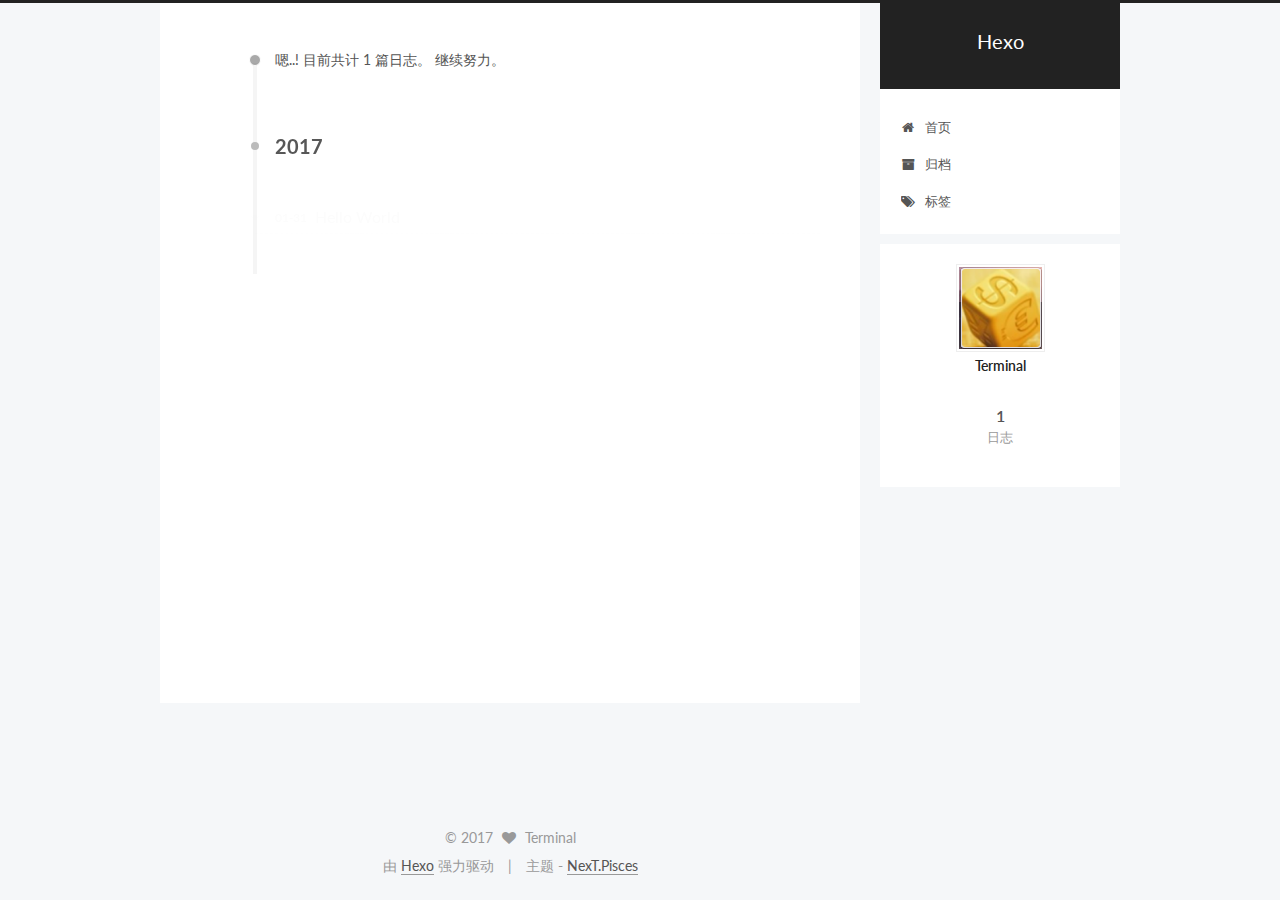
==== archives/index.html @ cfc7203c "Site updated: 2017-01-31 15:49:12" ====
<!doctype html>



  


<html class="theme-next pisces use-motion" lang="zh-Hans">
<head>
  <meta charset="UTF-8"/>
<meta http-equiv="X-UA-Compatible" content="IE=edge" />
<meta name="viewport" content="width=device-width, initial-scale=1, maximum-scale=1"/>



<meta http-equiv="Cache-Control" content="no-transform" />
<meta http-equiv="Cache-Control" content="no-siteapp" />












  
  
  <link href="/lib/fancybox/source/jquery.fancybox.css?v=2.1.5" rel="stylesheet" type="text/css" />




  
  
  
  

  
    
    
  

  

  

  

  

  
    
    
    <link href="//fonts.googleapis.com/css?family=Lato:300,300italic,400,400italic,700,700italic&subset=latin,latin-ext" rel="stylesheet" type="text/css">
  






<link href="/lib/font-awesome/css/font-awesome.min.css?v=4.6.2" rel="stylesheet" type="text/css" />

<link href="/css/main.css?v=5.1.0" rel="stylesheet" type="text/css" />


  <meta name="keywords" content="Hexo, NexT" />








  <link rel="shortcut icon" type="image/x-icon" href="/favicon.ico?v=5.1.0" />






<meta property="og:type" content="website">
<meta property="og:title" content="Hexo">
<meta property="og:url" content="http://jmagenif.github.io/archives/index.html">
<meta property="og:site_name" content="Hexo">
<meta name="twitter:card" content="summary">
<meta name="twitter:title" content="Hexo">



<script type="text/javascript" id="hexo.configurations">
  var NexT = window.NexT || {};
  var CONFIG = {
    root: '/',
    scheme: 'Pisces',
    sidebar: {"position":"right","display":"post"},
    fancybox: true,
    motion: true,
    duoshuo: {
      userId: '0',
      author: '博主'
    },
    algolia: {
      applicationID: '',
      apiKey: '',
      indexName: '',
      hits: {"per_page":10},
      labels: {"input_placeholder":"Search for Posts","hits_empty":"We didn't find any results for the search: ${query}","hits_stats":"${hits} results found in ${time} ms"}
    }
  };
</script>



  <link rel="canonical" href="http://jmagenif.github.io/archives/"/>





  <title> 归档 | Hexo </title>
</head>

<body itemscope itemtype="http://schema.org/WebPage" lang="zh-Hans">

  










  
  
    
  

  <div class="container one-collumn sidebar-position-right  page-archive  ">
    <div class="headband"></div>

    <header id="header" class="header" itemscope itemtype="http://schema.org/WPHeader">
      <div class="header-inner"><div class="site-meta ">
  

  <div class="custom-logo-site-title">
    <a href="/"  class="brand" rel="start">
      <span class="logo-line-before"><i></i></span>
      <span class="site-title">Hexo</span>
      <span class="logo-line-after"><i></i></span>
    </a>
  </div>
    
      <p class="site-subtitle"></p>
    
</div>

<div class="site-nav-toggle">
  <button>
    <span class="btn-bar"></span>
    <span class="btn-bar"></span>
    <span class="btn-bar"></span>
  </button>
</div>

<nav class="site-nav">
  

  
    <ul id="menu" class="menu">
      
        
        <li class="menu-item menu-item-home">
          <a href="/" rel="section">
            
              <i class="menu-item-icon fa fa-fw fa-home"></i> <br />
            
            首页
          </a>
        </li>
      
        
        <li class="menu-item menu-item-archives">
          <a href="/archives" rel="section">
            
              <i class="menu-item-icon fa fa-fw fa-archive"></i> <br />
            
            归档
          </a>
        </li>
      
        
        <li class="menu-item menu-item-tags">
          <a href="/tags" rel="section">
            
              <i class="menu-item-icon fa fa-fw fa-tags"></i> <br />
            
            标签
          </a>
        </li>
      

      
    </ul>
  

  
</nav>



 </div>
    </header>

    <main id="main" class="main">
      <div class="main-inner">
        <div class="content-wrap">
          <div id="content" class="content">
            

  <section id="posts" class="posts-collapse">
    <span class="archive-move-on"></span>

    <span class="archive-page-counter">
      
      
      
        
      
      嗯..! 目前共计 1 篇日志。 继续努力。
    </span>

    

      
      
      

      
        
        <div class="collection-title">
          <h2 class="archive-year motion-element" id="archive-year-2017">2017</h2>
        </div>
      
      

      

  <article class="post post-type-normal" itemscope itemtype="http://schema.org/Article">
    <header class="post-header">

      <h1 class="post-title">
        
            <a class="post-title-link" href="/2017/01/31/hello-world/" itemprop="url">
              
                <span itemprop="name">Hello World</span>
              
            </a>
        
      </h1>

      <div class="post-meta">
        <time class="post-time" itemprop="dateCreated"
              datetime="2017-01-31T11:30:12+08:00"
              content="2017-01-31" >
          01-31
        </time>
      </div>

    </header>
  </article>



    

  </section>

  


          
          </div>
          


          

        </div>
        
          
  
  <div class="sidebar-toggle">
    <div class="sidebar-toggle-line-wrap">
      <span class="sidebar-toggle-line sidebar-toggle-line-first"></span>
      <span class="sidebar-toggle-line sidebar-toggle-line-middle"></span>
      <span class="sidebar-toggle-line sidebar-toggle-line-last"></span>
    </div>
  </div>

  <aside id="sidebar" class="sidebar">
    <div class="sidebar-inner">

      

      

      <section class="site-overview sidebar-panel sidebar-panel-active">
        <div class="site-author motion-element" itemprop="author" itemscope itemtype="http://schema.org/Person">
          <img class="site-author-image" itemprop="image"
               src="/images/avatar.jpg"
               alt="Terminal" />
          <p class="site-author-name" itemprop="name">Terminal</p>
          <p class="site-description motion-element" itemprop="description"></p>
        </div>
        <nav class="site-state motion-element">
        
          
            <div class="site-state-item site-state-posts">
              <a href="/archives">
                <span class="site-state-item-count">1</span>
                <span class="site-state-item-name">日志</span>
              </a>
            </div>
          

          

          

        </nav>

        

        <div class="links-of-author motion-element">
          
        </div>

        
        

        
        

        


      </section>

      

    </div>
  </aside>


        
      </div>
    </main>

    <footer id="footer" class="footer">
      <div class="footer-inner">
        <div class="copyright" >
  
  &copy; 
  <span itemprop="copyrightYear">2017</span>
  <span class="with-love">
    <i class="fa fa-heart"></i>
  </span>
  <span class="author" itemprop="copyrightHolder">Terminal</span>
</div>


<div class="powered-by">
  由 <a class="theme-link" href="https://hexo.io">Hexo</a> 强力驱动
</div>

<div class="theme-info">
  主题 -
  <a class="theme-link" href="https://github.com/iissnan/hexo-theme-next">
    NexT.Pisces
  </a>
</div>


        

        
      </div>
    </footer>

    <div class="back-to-top">
      <i class="fa fa-arrow-up"></i>
    </div>
  </div>

  

<script type="text/javascript">
  if (Object.prototype.toString.call(window.Promise) !== '[object Function]') {
    window.Promise = null;
  }
</script>









  




  
  <script type="text/javascript" src="/lib/jquery/index.js?v=2.1.3"></script>

  
  <script type="text/javascript" src="/lib/fastclick/lib/fastclick.min.js?v=1.0.6"></script>

  
  <script type="text/javascript" src="/lib/jquery_lazyload/jquery.lazyload.js?v=1.9.7"></script>

  
  <script type="text/javascript" src="/lib/velocity/velocity.min.js?v=1.2.1"></script>

  
  <script type="text/javascript" src="/lib/velocity/velocity.ui.min.js?v=1.2.1"></script>

  
  <script type="text/javascript" src="/lib/fancybox/source/jquery.fancybox.pack.js?v=2.1.5"></script>


  


  <script type="text/javascript" src="/js/src/utils.js?v=5.1.0"></script>

  <script type="text/javascript" src="/js/src/motion.js?v=5.1.0"></script>



  
  


  <script type="text/javascript" src="/js/src/affix.js?v=5.1.0"></script>

  <script type="text/javascript" src="/js/src/schemes/pisces.js?v=5.1.0"></script>



  
  
    <script type="text/javascript" id="motion.page.archive">
      $('.archive-year').velocity('transition.slideLeftIn');
    </script>
  


  


  <script type="text/javascript" src="/js/src/bootstrap.js?v=5.1.0"></script>



  



  




	





  





  

  




  
  

  

  

  

  


</body>
</html>
---- css/main.css ----
/* normalize.css v3.0.2 | MIT License | git.io/normalize */
html {
  font-family: sans-serif; /* 1 */
  -ms-text-size-adjust: 100%; /* 2 */
  -webkit-text-size-adjust: 100%; /* 2 */
}
body {
  margin: 0;
}
article,
aside,
details,
figcaption,
figure,
footer,
header,
hgroup,
main,
menu,
nav,
section,
summary {
  display: block;
}
audio,
canvas,
progress,
video {
  display: inline-block; /* 1 */
  vertical-align: baseline; /* 2 */
}
audio:not([controls]) {
  display: none;
  height: 0;
}
[hidden],
template {
  display: none;
}
a {
  background-color: transparent;
}
a:active,
a:hover {
  outline: 0;
}
abbr[title] {
  border-bottom: 1px dotted;
}
b,
strong {
  font-weight: bold;
}
dfn {
  font-style: italic;
}
h1 {
  font-size: 2em;
  margin: 0.67em 0;
}
mark {
  background: #ff0;
  color: #000;
}
small {
  font-size: 80%;
}
sub,
sup {
  font-size: 75%;
  line-height: 0;
  position: relative;
  vertical-align: baseline;
}
sup {
  top: -0.5em;
}
sub {
  bottom: -0.25em;
}
img {
  border: 0;
}
svg:not(:root) {
  overflow: hidden;
}
figure {
  margin: 1em 40px;
}
hr {
  -moz-box-sizing: content-box;
  box-sizing: content-box;
  height: 0;
}
pre {
  overflow: auto;
}
code,
kbd,
pre,
samp {
  font-family: monospace, monospace;
  font-size: 1em;
}
button,
input,
optgroup,
select,
textarea {
  color: inherit; /* 1 */
  font: inherit; /* 2 */
  margin: 0; /* 3 */
}
button {
  overflow: visible;
}
button,
select {
  text-transform: none;
}
button,
html input[type="button"],
input[type="reset"],
input[type="submit"] {
  -webkit-appearance: button; /* 2 */
  cursor: pointer; /* 3 */
}
button[disabled],
html input[disabled] {
  cursor: default;
}
button::-moz-focus-inner,
input::-moz-focus-inner {
  border: 0;
  padding: 0;
}
input {
  line-height: normal;
}
input[type="checkbox"],
input[type="radio"] {
  box-sizing: border-box; /* 1 */
  padding: 0; /* 2 */
}
input[type="number"]::-webkit-inner-spin-button,
input[type="number"]::-webkit-outer-spin-button {
  height: auto;
}
input[type="search"] {
  -webkit-appearance: textfield; /* 1 */
  -moz-box-sizing: content-box;
  -webkit-box-sizing: content-box; /* 2 */
  box-sizing: content-box;
}
input[type="search"]::-webkit-search-cancel-button,
input[type="search"]::-webkit-search-decoration {
  -webkit-appearance: none;
}
fieldset {
  border: 1px solid #c0c0c0;
  margin: 0 2px;
  padding: 0.35em 0.625em 0.75em;
}
legend {
  border: 0; /* 1 */
  padding: 0; /* 2 */
}
textarea {
  overflow: auto;
}
optgroup {
  font-weight: bold;
}
table {
  border-collapse: collapse;
  border-spacing: 0;
}
td,
th {
  padding: 0;
}
::selection {
  background: #262a30;
  color: #fff;
}
body {
  position: relative;
  font-family: 'Lato', "PingFang SC", "Microsoft YaHei", sans-serif;
  font-size: 14px;
  line-height: 2;
  color: #555;
  background: #f5f7f9;
}
@media (max-width: 767px) {
  body {
    padding-right: 0 !important;
  }
}
@media (min-width: 768px) and (max-width: 991px) {
  body {
    padding-right: 0 !important;
  }
}
@media (min-width: 1600px) {
  body {
    font-size: 16px;
  }
}
h1,
h2,
h3,
h4,
h5,
h6 {
  margin: 0;
  padding: 0;
  font-weight: bold;
  line-height: 1.5;
  font-family: 'Lato', "PingFang SC", "Microsoft YaHei", sans-serif;
}
h2,
h3,
h4,
h5,
h6 {
  margin: 20px 0 15px;
}
h1 {
  font-size: 22px;
}
@media (max-width: 767px) {
  h1 {
    font-size: 18px;
  }
}
h2 {
  font-size: 20px;
}
@media (max-width: 767px) {
  h2 {
    font-size: 16px;
  }
}
h3 {
  font-size: 18px;
}
@media (max-width: 767px) {
  h3 {
    font-size: 14px;
  }
}
h4 {
  font-size: 16px;
}
@media (max-width: 767px) {
  h4 {
    font-size: 12px;
  }
}
h5 {
  font-size: 14px;
}
@media (max-width: 767px) {
  h5 {
    font-size: 10px;
  }
}
h6 {
  font-size: 12px;
}
@media (max-width: 767px) {
  h6 {
    font-size: 8px;
  }
}
p {
  margin: 0 0 25px 0;
}
a {
  color: #555;
  text-decoration: none;
  border-bottom: 1px solid #999;
  word-wrap: break-word;
}
a:hover {
  color: #222;
  border-bottom-color: #222;
}
ul {
  list-style: none;
}
blockquote {
  margin: 0;
  padding: 0;
}
img {
  display: block;
  margin: auto;
  max-width: 100%;
  height: auto;
}
hr {
  margin: 40px 0;
  height: 3px;
  border: none;
  background-color: #ddd;
  background-image: repeating-linear-gradient(-45deg, #fff, #fff 4px, transparent 4px, transparent 8px);
}
blockquote {
  padding: 0 15px;
  color: #666;
  border-left: 4px solid #ddd;
}
blockquote cite::before {
  content: "-";
  padding: 0 5px;
}
dt {
  font-weight: 700;
}
dd {
  margin: 0;
  padding: 0;
}
.text-left {
  text-align: left;
}
.text-center {
  text-align: center;
}
.text-right {
  text-align: right;
}
.text-justify {
  text-align: justify;
}
.text-nowrap {
  white-space: nowrap;
}
.text-lowercase {
  text-transform: lowercase;
}
.text-uppercase {
  text-transform: uppercase;
}
.text-capitalize {
  text-transform: capitalize;
}
.center-block {
  display: block;
  margin-left: auto;
  margin-right: auto;
}
.clearfix:before,
.clearfix:after {
  content: " ";
  display: table;
}
.clearfix:after {
  clear: both;
}
.pullquote {
  width: 45%;
}
.pullquote.left {
  float: left;
  margin-left: 5px;
  margin-right: 10px;
}
.pullquote.right {
  float: right;
  margin-left: 10px;
  margin-right: 5px;
}
.affix.affix.affix {
  position: fixed;
}
.translation {
  margin-top: -20px;
  font-size: 14px;
  color: #999;
}
.scrollbar-measure {
  width: 100px;
  height: 100px;
  overflow: scroll;
  position: absolute;
  top: -9999px;
}
.use-motion .motion-element {
  opacity: 0;
}
#local-search-input {
  padding: 3px;
  border: none;
  text-indent: 14px;
  border-radius: 0;
  width: 140px;
  outline: none;
  border-bottom: 1px solid #999;
  background: inherit;
  opacity: 0.5;
}
#local-search-input:focus {
  opacity: 1;
}
.search-icon {
  position: absolute;
  top: 9px;
}
table {
  margin: 20px 0;
  width: 100%;
  border-collapse: collapse;
  border-spacing: 0;
  border: 1px solid #ddd;
  font-size: 14px;
  table-layout: fixed;
  word-wrap: break-all;
}
table>tbody>tr:nth-of-type(odd) {
  background-color: #f9f9f9;
}
table>tbody>tr:hover {
  background-color: #f5f5f5;
}
caption,
th,
td {
  padding: 8px;
  text-align: left;
  vertical-align: middle;
  font-weight: normal;
}
th,
td {
  border-bottom: 3px solid #ddd;
  border-right: 1px solid #eee;
}
th {
  padding-bottom: 10px;
  font-weight: 700;
}
td {
  border-bottom-width: 1px;
}
html,
body {
  height: 100%;
}
.container {
  position: relative;
  min-height: 100%;
}
.header-inner {
  margin: 0 auto;
  padding: 100px 0 70px;
  width: 700px;
}
@media (min-width: 1600px) {
  .container .header-inner {
    width: 900px;
  }
}
.main {
  padding-bottom: 150px;
}
.main-inner {
  margin: 0 auto;
  width: 700px;
}
@media (min-width: 1600px) {
  .container .main-inner {
    width: 900px;
  }
}
.footer {
  position: absolute;
  left: 0;
  bottom: 0;
  width: 100%;
  min-height: 50px;
}
.footer-inner {
  box-sizing: border-box;
  margin: 20px auto;
  width: 700px;
}
@media (min-width: 1600px) {
  .container .footer-inner {
    width: 900px;
  }
}
pre,
.highlight {
  overflow: auto;
  margin: 20px 0;
  padding: 0;
  font-size: 13px;
  color: #4d4d4c;
  background: #f7f7f7;
  line-height: 1.6;
}
pre,
code {
  font-family: consolas, Menlo, "PingFang SC", "Microsoft YaHei", monospace;
}
code {
  padding: 2px 4px;
  word-wrap: break-word;
  color: #4d4d4c;
  background: #f7f7f7;
  border-radius: 3px;
  font-size: 13px;
}
pre code {
  padding: 0;
  color: #4d4d4c;
  background: none;
  text-shadow: none;
}
.highlight {
  border-radius: 1px;
}
.highlight pre {
  border: none;
  margin: 0;
  padding: 10px 0;
}
.highlight table {
  margin: 0;
  width: auto;
  border: none;
}
.highlight td {
  border: none;
  padding: 0;
}
.highlight figcaption {
  font-size: 1em;
  color: #4d4d4c;
  line-height: 1em;
  margin-bottom: 1em;
}
.highlight figcaption:before,
.highlight figcaption:after {
  content: " ";
  display: table;
}
.highlight figcaption:after {
  clear: both;
}
.highlight figcaption a {
  float: right;
  color: #4d4d4c;
}
.highlight figcaption a:hover {
  border-bottom-color: #4d4d4c;
}
.highlight .gutter pre {
  padding-left: 10px;
  padding-right: 10px;
  color: #869194;
  text-align: right;
  background-color: #eff2f3;
}
.highlight .code pre {
  padding-left: 10px;
  padding-right: 10px;
  background-color: #f7f7f7;
}
.highlight .line {
  height: 20px;
}
.gutter {
  -webkit-user-select: none;
  -moz-user-select: none;
  -ms-user-select: none;
  user-select: none;
}
.gist table {
  width: auto;
}
.gist table td {
  border: none;
}
pre .deletion {
  background: #fdd;
}
pre .addition {
  background: #dfd;
}
pre .meta {
  color: #8959a8;
}
pre .comment {
  color: #8e908c;
}
pre .variable,
pre .attribute,
pre .tag,
pre .regexp,
pre .ruby .constant,
pre .xml .tag .title,
pre .xml .pi,
pre .xml .doctype,
pre .html .doctype,
pre .css .id,
pre .css .class,
pre .css .pseudo {
  color: #c82829;
}
pre .number,
pre .preprocessor,
pre .built_in,
pre .literal,
pre .params,
pre .constant,
pre .command {
  color: #f5871f;
}
pre .ruby .class .title,
pre .css .rules .attribute,
pre .string,
pre .value,
pre .inheritance,
pre .header,
pre .ruby .symbol,
pre .xml .cdata,
pre .special,
pre .number,
pre .formula {
  color: #718c00;
}
pre .title,
pre .css .hexcolor {
  color: #3e999f;
}
pre .function,
pre .python .decorator,
pre .python .title,
pre .ruby .function .title,
pre .ruby .title .keyword,
pre .perl .sub,
pre .javascript .title,
pre .coffeescript .title {
  color: #4271ae;
}
pre .keyword,
pre .javascript .function {
  color: #8959a8;
}
.full-image.full-image.full-image {
  border: none;
  max-width: 100%;
  width: auto;
  margin: 20px auto;
}
@media (min-width: 992px) {
  .full-image.full-image.full-image {
    max-width: none;
    width: 118%;
    margin: 0 -9%;
  }
}
.blockquote-center,
.page-home .post-type-quote blockquote,
.page-post-detail .post-type-quote blockquote {
  position: relative;
  margin: 40px 0;
  padding: 0;
  border-left: none;
  text-align: center;
}
.blockquote-center::before,
.page-home .post-type-quote blockquote::before,
.page-post-detail .post-type-quote blockquote::before,
.blockquote-center::after,
.page-home .post-type-quote blockquote::after,
.page-post-detail .post-type-quote blockquote::after {
  position: absolute;
  content: ' ';
  display: block;
  width: 100%;
  height: 24px;
  opacity: 0.2;
  background-repeat: no-repeat;
  background-position: 0 -6px;
  background-size: 22px 22px;
}
.blockquote-center::before,
.page-home .post-type-quote blockquote::before,
.page-post-detail .post-type-quote blockquote::before {
  top: -20px;
  background-image: url("../images/quote-l.svg");
  border-top: 1px solid #ccc;
}
.blockquote-center::after,
.page-home .post-type-quote blockquote::after,
.page-post-detail .post-type-quote blockquote::after {
  bottom: -20px;
  background-image: url("../images/quote-r.svg");
  border-bottom: 1px solid #ccc;
  background-position: 100% 8px;
}
.blockquote-center p,
.page-home .post-type-quote blockquote p,
.page-post-detail .post-type-quote blockquote p,
.blockquote-center div,
.page-home .post-type-quote blockquote div,
.page-post-detail .post-type-quote blockquote div {
  text-align: center;
}
.post .post-body .group-picture img {
  box-sizing: border-box;
  padding: 0 3px;
  border: none;
}
.post .group-picture-row {
  overflow: hidden;
  margin-top: 6px;
}
.post .group-picture-row:first-child {
  margin-top: 0;
}
.post .group-picture-column {
  float: left;
}
.page-post-detail .post-body .group-picture-column {
  float: none;
  margin-top: 10px;
  width: auto !important;
}
.page-post-detail .post-body .group-picture-column img {
  margin: 0 auto;
}
.page-archive .group-picture-container {
  overflow: hidden;
}
.page-archive .group-picture-row {
  float: left;
}
.page-archive .group-picture-row:first-child {
  margin-top: 6px;
}
.page-archive .group-picture-column {
  max-width: 150px;
  max-height: 150px;
}
.note {
  padding: 20px;
  margin: 20px 0;
  border: 1px solid #eee;
  border-left-width: 5px;
  border-radius: 3px;
}
.note h2,
.note h3,
.note h4,
.note h5,
.note h6 {
  margin-top: 0;
  margin-bottom: 5px;
}
.note p:last-child {
  margin-bottom: 0;
}
.note code {
  border-radius: 3px;
}
.note+.note {
  margin-top: -5px;
}
.default {
  border-left-color: #777;
}
.default h2,
.default h3,
.default h4,
.default h5,
.default h6 {
  color: #777;
}
.primary {
  border-left-color: #428bca;
}
.primary h2,
.primary h3,
.primary h4,
.primary h5,
.primary h6 {
  color: #428bca;
}
.success {
  border-left-color: #5cb85c;
}
.success h2,
.success h3,
.success h4,
.success h5,
.success h6 {
  color: #5cb85c;
}
.danger {
  border-left-color: #d9534f;
}
.danger h2,
.danger h3,
.danger h4,
.danger h5,
.danger h6 {
  color: #d9534f;
}
.warning {
  border-left-color: #f0ad4e;
}
.warning h2,
.warning h3,
.warning h4,
.warning h5,
.warning h6 {
  color: #f0ad4e;
}
.info {
  border-left-color: #5bc0de;
}
.info h2,
.info h3,
.info h4,
.info h5,
.info h6 {
  color: #5bc0de;
}
.btn {
  display: inline-block;
  padding: 0 20px;
  font-size: 14px;
  color: #fff;
  background: #222;
  border: 2px solid #555;
  text-decoration: none;
  border-radius: 0;
  transition-property: background-color;
  transition-duration: 0.2s;
  transition-timing-function: ease-in-out;
  transition-delay: 0s;
}
.btn:hover,
.post-more-link .btn:hover {
  border-color: #222;
  color: #fff;
  background: #222;
}
.btn-bar {
  display: block;
  width: 22px;
  height: 2px;
  background: #555;
  border-radius: 1px;
}
.btn-bar+.btn-bar {
  margin-top: 4px;
}
.pagination {
  margin: 120px 0 40px;
  text-align: center;
  border-top: 1px solid #eee;
}
.page-number-basic,
.pagination .prev,
.pagination .next,
.pagination .page-number,
.pagination .space {
  display: inline-block;
  position: relative;
  top: -1px;
  margin: 0 10px;
  padding: 0 10px;
  line-height: 30px;
}
@media (max-width: 767px) {
  .page-number-basic,
  .pagination .prev,
  .pagination .next,
  .pagination .page-number,
  .pagination .space {
    margin: 0 5px;
  }
}
.pagination .prev,
.pagination .next,
.pagination .page-number {
  border-bottom: 0;
  border-top: 1px solid #eee;
  transition-property: border-color;
  transition-duration: 0.2s;
  transition-timing-function: ease-in-out;
  transition-delay: 0s;
}
.pagination .prev:hover,
.pagination .next:hover,
.pagination .page-number:hover {
  border-top-color: #222;
}
.pagination .space {
  padding: 0;
  margin: 0;
}
.pagination .prev {
  margin-left: 0;
}
.pagination .next {
  margin-right: 0;
}
.pagination .page-number.current {
  color: #fff;
  background: #ccc;
  border-top-color: #ccc;
}
@media (max-width: 767px) {
  .pagination {
    border-top: none;
  }
  .pagination .prev,
  .pagination .next,
  .pagination .page-number {
    margin-bottom: 10px;
    border-top: 0;
    border-bottom: 1px solid #eee;
  }
  .pagination .prev:hover,
  .pagination .next:hover,
  .pagination .page-number:hover {
    border-bottom-color: #222;
  }
}
.comments {
  margin: 60px 20px 0;
}
.tag-cloud {
  text-align: center;
}
.tag-cloud a {
  display: inline-block;
  margin: 10px;
}
.back-to-top {
  box-sizing: border-box;
  position: fixed;
  bottom: -100px;
  right: 50px;
  z-index: 1050;
  padding: 0 6px;
  width: 25px;
  background: #222;
  font-size: 12px;
  opacity: 0.6;
  color: #fff;
  cursor: pointer;
  text-align: center;
  -webkit-transform: translateZ(0);
  transition-property: bottom;
  transition-duration: 0.2s;
  transition-timing-function: ease-in-out;
  transition-delay: 0s;
}
@media (max-width: 767px) {
  .back-to-top {
    display: none;
  }
}
@media (min-width: 768px) and (max-width: 991px) {
  .back-to-top {
    display: none;
  }
}
.back-to-top.back-to-top-on {
  bottom: 40px;
}
.header {
  background: #fff;
}
.header-inner {
  position: relative;
}
.headband {
  height: 3px;
  background: #222;
}
.site-meta {
  margin: 0;
  text-align: center;
}
@media (max-width: 767px) {
  .site-meta {
    text-align: center;
  }
}
.brand {
  position: relative;
  display: inline-block;
  padding: 0 40px;
  color: #fff;
  background: #222;
  border-bottom: none;
}
.brand:hover {
  color: #fff;
}
.logo {
  display: inline-block;
  margin-right: 5px;
  line-height: 36px;
  vertical-align: top;
}
.site-title {
  display: inline-block;
  vertical-align: top;
  line-height: 36px;
  font-size: 20px;
  font-weight: normal;
  font-family: 'Lato', "PingFang SC", "Microsoft YaHei", sans-serif;
}
.site-subtitle {
  margin-top: 10px;
  font-size: 13px;
  color: #ddd;
}
.use-motion .brand {
  opacity: 0;
}
.use-motion .logo,
.use-motion .site-title,
.use-motion .site-subtitle {
  opacity: 0;
  position: relative;
  top: -10px;
}
.site-nav-toggle {
  display: none;
  position: absolute;
  top: 10px;
  left: 10px;
}
@media (max-width: 767px) {
  .site-nav-toggle {
    display: block;
  }
}
.site-nav-toggle button {
  margin-top: 2px;
  padding: 9px 10px;
  background: transparent;
  border: none;
}
@media (max-width: 767px) {
  .site-nav {
    display: none;
    margin: 0 -10px;
    padding: 0 10px;
    clear: both;
    border-top: 1px solid #ddd;
  }
}
@media (min-width: 768px) and (max-width: 991px) {
  .site-nav {
    display: block !important;
  }
}
@media (min-width: 992px) {
  .site-nav {
    display: block !important;
  }
}
.menu {
  margin-top: 20px;
  padding-left: 0;
  text-align: center;
}
.menu .menu-item {
  display: inline-block;
  margin: 0 10px;
}
@media screen and (max-width: 767px) {
  .menu .menu-item {
    margin-top: 10px;
  }
}
.menu .menu-item a {
  display: block;
  font-size: 13px;
  text-transform: capitalize;
  line-height: inherit;
  border-bottom: 1px solid transparent;
  transition-property: border-color;
  transition-duration: 0.2s;
  transition-timing-function: ease-in-out;
  transition-delay: 0s;
}
.menu .menu-item a:hover,
.menu-item-active a {
  border-bottom-color: #222;
}
.menu .menu-item .fa {
  margin-right: 5px;
}
.use-motion .menu-item {
  opacity: 0;
}
.post-body {
  font-family: 'Lato', "PingFang SC", "Microsoft YaHei", sans-serif;
}
@media (max-width: 767px) {
  .post-body {
    word-break: break-word;
  }
}
.post-body .fancybox img {
  display: block !important;
  margin: 0 auto;
  cursor: pointer;
  cursor: zoom-in;
  cursor: -webkit-zoom-in;
}
.post-body .image-caption,
.post-body .figure .caption {
  margin: 10px auto 15px;
  text-align: center;
  font-size: 14px;
  color: #999;
  font-weight: bold;
  line-height: 1;
}
.post-sticky-flag {
  display: inline-block;
  font-size: 16px;
  -ms-transform: rotate(30deg);
  -webkit-transform: rotate(30deg);
  -moz-transform: rotate(30deg);
  -ms-transform: rotate(30deg);
  -o-transform: rotate(30deg);
  transform: rotate(30deg);
}
.posts-expand {
  padding-top: 40px;
}
@media (max-width: 767px) {
  .posts-expand {
    margin: 0 20px;
  }
  .post-body pre,
  .post-body .highlight {
    padding: 10px;
  }
  .post-body pre .gutter pre,
  .post-body .highlight .gutter pre {
    padding-right: 10px;
  }
}
@media (min-width: 992px) {
  .posts-expand .post-body {
    text-align: justify;
  }
}
.posts-expand .post-body h2,
.posts-expand .post-body h3,
.posts-expand .post-body h4,
.posts-expand .post-body h5,
.posts-expand .post-body h6 {
  padding-top: 10px;
}
.posts-expand .post-body h2 .header-anchor,
.posts-expand .post-body h3 .header-anchor,
.posts-expand .post-body h4 .header-anchor,
.posts-expand .post-body h5 .header-anchor,
.posts-expand .post-body h6 .header-anchor {
  float: right;
  margin-left: 10px;
  color: #ccc;
  border-bottom-style: none;
  visibility: hidden;
}
.posts-expand .post-body h2 .header-anchor:hover,
.posts-expand .post-body h3 .header-anchor:hover,
.posts-expand .post-body h4 .header-anchor:hover,
.posts-expand .post-body h5 .header-anchor:hover,
.posts-expand .post-body h6 .header-anchor:hover {
  color: inherit;
}
.posts-expand .post-body h2:hover .header-anchor,
.posts-expand .post-body h3:hover .header-anchor,
.posts-expand .post-body h4:hover .header-anchor,
.posts-expand .post-body h5:hover .header-anchor,
.posts-expand .post-body h6:hover .header-anchor {
  visibility: visible;
}
.posts-expand .post-body ul li {
  list-style: circle;
}
.posts-expand .post-body img {
  box-sizing: border-box;
  margin: auto;
  padding: 3px;
  border: 1px solid #ddd;
}
.posts-expand .fancybox img {
  margin: 0 auto;
}
@media (max-width: 767px) {
  .posts-collapse {
    margin: 0 20px;
  }
  .posts-collapse .post-title,
  .posts-collapse .post-meta {
    display: block;
    width: auto;
    text-align: left;
  }
}
.posts-collapse {
  position: relative;
  z-index: 1010;
  margin-left: 55px;
}
.posts-collapse::after {
  content: " ";
  position: absolute;
  top: 20px;
  left: 0;
  margin-left: -2px;
  width: 4px;
  height: 100%;
  background: #f5f5f5;
  z-index: -1;
}
@media (max-width: 767px) {
  .posts-collapse {
    margin: 0 20px;
  }
}
.posts-collapse .collection-title {
  position: relative;
  margin: 60px 0;
}
.posts-collapse .collection-title h2 {
  margin-left: 20px;
}
.posts-collapse .collection-title small {
  color: #bbb;
}
.posts-collapse .collection-title::before {
  content: " ";
  position: absolute;
  left: 0;
  top: 50%;
  margin-left: -4px;
  margin-top: -4px;
  width: 8px;
  height: 8px;
  background: #bbb;
  border-radius: 50%;
}
.posts-collapse .post {
  margin: 30px 0;
}
.posts-collapse .post-header {
  position: relative;
  transition-duration: 0.2s;
  transition-timing-function: ease-in-out;
  transition-delay: 0s;
  transition-property: border;
  border-bottom: 1px dashed #ccc;
}
.posts-collapse .post-header::before {
  content: " ";
  position: absolute;
  left: 0;
  top: 12px;
  width: 6px;
  height: 6px;
  margin-left: -4px;
  background: #bbb;
  border-radius: 50%;
  border: 1px solid #fff;
  transition-duration: 0.2s;
  transition-timing-function: ease-in-out;
  transition-delay: 0s;
  transition-property: background;
}
.posts-collapse .post-header:hover {
  border-bottom-color: #666;
}
.posts-collapse .post-header:hover::before {
  background: #222;
}
.posts-collapse .post-meta {
  position: absolute;
  font-size: 12px;
  left: 20px;
  top: 5px;
}
.posts-collapse .post-comments-count {
  display: none;
}
.posts-collapse .post-title {
  margin-left: 60px;
  font-size: 16px;
  font-weight: normal;
  line-height: inherit;
}
.posts-collapse .post-title::after {
  margin-left: 3px;
  opacity: 0.6;
}
.posts-collapse .post-title a {
  color: #666;
  border-bottom: none;
}
.page-home .post-type-quote .post-header,
.page-post-detail .post-type-quote .post-header,
.page-home .post-type-quote .post-tags,
.page-post-detail .post-type-quote .post-tags {
  display: none;
}
.posts-expand .post-title {
  font-size: 26px;
  text-align: center;
  word-break: break-word;
  font-weight: 400;
}
@media (max-width: 767px) {
  .posts-expand .post-title {
    font-size: 22px;
  }
}
.posts-expand .post-title-link {
  display: inline-block;
  position: relative;
  color: #555;
  border-bottom: none;
  line-height: 1.2;
  vertical-align: top;
}
.posts-expand .post-title-link::before {
  content: "";
  position: absolute;
  width: 100%;
  height: 2px;
  bottom: 0;
  left: 0;
  background-color: #000;
  visibility: hidden;
  -webkit-transform: scaleX(0);
  -moz-transform: scaleX(0);
  -ms-transform: scaleX(0);
  -o-transform: scaleX(0);
  transform: scaleX(0);
  transition-duration: 0.2s;
  transition-timing-function: ease-in-out;
  transition-delay: 0s;
}
.posts-expand .post-title-link:hover::before {
  visibility: visible;
  -webkit-transform: scaleX(1);
  -moz-transform: scaleX(1);
  -ms-transform: scaleX(1);
  -o-transform: scaleX(1);
  transform: scaleX(1);
}
.posts-expand .post-title-link .fa {
  font-size: 16px;
}
.posts-expand .post-meta {
  margin: 3px 0 60px 0;
  color: #999;
  font-family: 'Lato', "PingFang SC", "Microsoft YaHei", sans-serif;
  font-size: 12px;
  text-align: center;
}
.posts-expand .post-meta .post-category-list {
  display: inline-block;
  margin: 0;
  padding: 3px;
}
.posts-expand .post-meta .post-category-list-link {
  color: #999;
}
.posts-expand .post-meta .post-description {
  font-size: 14px;
  margin-top: 2px;
}
.post-meta-divider {
  margin: 0 0.5em;
}
.post-meta-item-icon {
  margin-right: 3px;
}
@media (min-width: 768px) and (max-width: 991px) {
  .post-meta-item-icon {
    display: inline-block;
  }
}
@media (max-width: 767px) {
  .post-meta-item-icon {
    display: inline-block;
  }
}
@media (min-width: 768px) and (max-width: 991px) {
  .post-meta-item-text {
    display: none;
  }
}
@media (max-width: 767px) {
  .post-meta-item-text {
    display: none;
  }
}
@media (max-width: 767px) {
  .posts-expand .post-comments-count {
    display: none;
  }
}
.post-more-link {
  margin-top: 50px;
}
.post-more-link .btn {
  color: #555;
  font-size: 14px;
  background: #fff;
  border-radius: 2px;
  line-height: 2;
  margin: 0 4px 8px 4px;
}
.post-more-link .fa-fw {
  width: 1.285714285714286em;
  text-align: left;
}
.posts-expand .post-tags {
  margin-top: 40px;
  text-align: center;
}
.posts-expand .post-tags a {
  display: inline-block;
  margin-right: 10px;
  font-size: 13px;
}
.post-nav {
  display: table;
  margin-top: 60px;
  width: 100%;
  border-top: 1px solid #eee;
}
.post-nav-divider {
  display: table-cell;
  width: 10%;
}
.post-nav-item {
  display: table-cell;
  padding: 10px 0 0 0;
  width: 45%;
  vertical-align: top;
}
.post-nav-item a {
  position: relative;
  display: block;
  line-height: 25px;
  font-size: 14px;
  color: #555;
  border-bottom: none;
}
.post-nav-item a:hover {
  color: #222;
  border-bottom: none;
}
.post-nav-item a:active {
  top: 2px;
}
.post-nav-item .fa {
  position: absolute;
  top: 8px;
  left: 0;
  font-size: 12px;
}
.post-nav-next a {
  padding-left: 15px;
}
.post-nav-prev {
  text-align: right;
}
.post-nav-prev a {
  padding-right: 15px;
}
.post-nav-prev .fa {
  right: 0;
  left: auto;
}
.posts-expand .post-eof {
  display: block;
  margin: 80px auto 60px;
  width: 8%;
  height: 1px;
  background: #ccc;
  text-align: center;
}
.post:last-child .post-eof.post-eof.post-eof {
  display: none;
}
.post-gallery {
  display: table;
  table-layout: fixed;
  width: 100%;
  border-collapse: separate;
}
.post-gallery-row {
  display: table-row;
}
.post-gallery .post-gallery-img {
  display: table-cell;
  text-align: center;
  vertical-align: middle;
  border: none;
}
.post-gallery .post-gallery-img img {
  max-width: 100%;
  max-height: 100%;
  border: none;
}
.fancybox-close,
.fancybox-close:hover {
  border: none;
}
.sidebar {
  position: fixed;
  right: 0;
  top: 0;
  bottom: 0;
  width: 0;
  z-index: 1040;
  box-shadow: inset 0 2px 6px #000;
  background: #222;
  -webkit-transform: translateZ(0);
}
.sidebar a {
  color: #999;
  border-bottom-color: #555;
}
.sidebar a:hover {
  color: #eee;
}
@media (min-width: 768px) and (max-width: 991px) {
  .sidebar {
    display: none !important;
  }
}
@media (max-width: 767px) {
  .sidebar {
    display: none !important;
  }
}
.sidebar-inner {
  position: relative;
  padding: 20px 10px;
  color: #999;
  text-align: center;
}
.sidebar-toggle {
  position: fixed;
  right: 50px;
  bottom: 45px;
  width: 15px;
  height: 15px;
  padding: 5px;
  background: #222;
  line-height: 0;
  z-index: 1050;
  cursor: pointer;
  -webkit-transform: translateZ(0);
}
@media (min-width: 768px) and (max-width: 991px) {
  .sidebar-toggle {
    display: none;
  }
}
@media (max-width: 767px) {
  .sidebar-toggle {
    display: none;
  }
}
.sidebar-toggle-line {
  position: relative;
  display: inline-block;
  vertical-align: top;
  height: 2px;
  width: 100%;
  background: #fff;
  margin-top: 3px;
}
.sidebar-toggle-line:first-child {
  margin-top: 0;
}
.site-author-image {
  display: block;
  margin: 0 auto;
  padding: 2px;
  max-width: 120px;
  height: auto;
  border: 1px solid #eee;
}
.site-author-name {
  margin: 0;
  text-align: center;
  color: #222;
  font-weight: 600;
}
.site-description {
  margin-top: 0;
  text-align: center;
  font-size: 13px;
  color: #999;
}
.site-state {
  overflow: hidden;
  line-height: 1.4;
  white-space: nowrap;
  text-align: center;
}
.site-state-item {
  display: inline-block;
  padding: 0 15px;
  border-left: 1px solid #eee;
}
.site-state-item:first-child {
  border-left: none;
}
.site-state-item a {
  border-bottom: none;
}
.site-state-item-count {
  display: block;
  text-align: center;
  color: inherit;
  font-weight: 600;
  font-size: 16px;
}
.site-state-item-name {
  font-size: 13px;
  color: #999;
}
.feed-link {
  margin-top: 20px;
}
.feed-link a {
  display: inline-block;
  padding: 0 15px;
  color: #fc6423;
  border: 1px solid #fc6423;
  border-radius: 4px;
}
.feed-link a i {
  color: #fc6423;
  font-size: 14px;
}
.feed-link a:hover {
  color: #fff;
  background: #fc6423;
}
.feed-link a:hover i {
  color: #fff;
}
.links-of-author {
  margin-top: 20px;
}
.links-of-author a {
  display: inline-block;
  vertical-align: middle;
  margin-right: 10px;
  margin-bottom: 10px;
  border-bottom-color: #555;
  font-size: 13px;
}
.links-of-author a:before {
  display: inline-block;
  vertical-align: middle;
  margin-right: 3px;
  content: " ";
  width: 4px;
  height: 4px;
  border-radius: 50%;
  background: #d273ff;
}
.links-of-blogroll {
  font-size: 13px;
}
.links-of-blogroll-title {
  margin-top: 20px;
  font-size: 14px;
  font-weight: 600;
}
.links-of-blogroll-list {
  margin: 0;
  padding: 0;
}
.links-of-blogroll-item {
  padding: 2px 10px;
}
.sidebar-nav {
  margin: 0 0 20px;
  padding-left: 0;
}
.sidebar-nav li {
  display: inline-block;
  cursor: pointer;
  border-bottom: 1px solid transparent;
  font-size: 14px;
  color: #555;
}
.sidebar-nav li:hover {
  color: #fc6423;
}
.page-post-detail .sidebar-nav-toc {
  padding: 0 5px;
}
.page-post-detail .sidebar-nav-overview {
  margin-left: 10px;
}
.sidebar-nav .sidebar-nav-active {
  color: #fc6423;
  border-bottom-color: #fc6423;
}
.sidebar-nav .sidebar-nav-active:hover {
  color: #fc6423;
}
.sidebar-panel {
  display: none;
}
.sidebar-panel-active {
  display: block;
}
.post-toc-empty {
  font-size: 14px;
  color: #666;
}
.post-toc-wrap {
  overflow: hidden;
}
.post-toc {
  overflow: auto;
}
.post-toc ol {
  margin: 0;
  padding: 0 2px 5px 10px;
  text-align: left;
  list-style: none;
  font-size: 14px;
}
.post-toc ol > ol {
  padding-left: 0;
}
.post-toc ol a {
  transition-duration: 0.2s;
  transition-timing-function: ease-in-out;
  transition-delay: 0s;
  transition-property: all;
  color: #666;
  border-bottom-color: #ccc;
}
.post-toc ol a:hover {
  color: #000;
  border-bottom-color: #000;
}
.post-toc .nav-item {
  overflow: hidden;
  text-overflow: ellipsis;
  white-space: nowrap;
  line-height: 1.8;
}
.post-toc .nav .nav-child {
  display: none;
}
.post-toc .nav .active > .nav-child {
  display: block;
}
.post-toc .nav .active-current > .nav-child {
  display: block;
}
.post-toc .nav .active-current > .nav-child > .nav-item {
  display: block;
}
.post-toc .nav .active > a {
  color: #fc6423;
  border-bottom-color: #fc6423;
}
.post-toc .nav .active-current > a {
  color: #fc6423;
}
.post-toc .nav .active-current > a:hover {
  color: #fc6423;
}
.footer {
  font-size: 14px;
  color: #999;
}
.footer img {
  border: none;
}
.footer-inner {
  text-align: center;
}
.with-love {
  display: inline-block;
  margin: 0 5px;
}
.powered-by,
.theme-info {
  display: inline-block;
}
.powered-by {
  margin-right: 10px;
}
.powered-by::after {
  content: "|";
  padding-left: 10px;
}
.cc-license {
  margin-top: 10px;
  text-align: center;
}
.cc-license .cc-opacity {
  opacity: 0.7;
  border-bottom: none;
}
.cc-license .cc-opacity:hover {
  opacity: 0.9;
}
.cc-license img {
  display: inline-block;
}
.theme-next #ds-thread #ds-reset {
  color: #555;
}
.theme-next #ds-thread #ds-reset .ds-replybox {
  margin-bottom: 30px;
}
.theme-next #ds-thread #ds-reset .ds-replybox .ds-avatar,
.theme-next #ds-reset .ds-avatar img {
  box-shadow: none;
}
.theme-next #ds-thread #ds-reset .ds-textarea-wrapper {
  border-color: #c7d4e1;
  background: none;
  border-top-right-radius: 3px;
  border-top-left-radius: 3px;
}
.theme-next #ds-thread #ds-reset .ds-textarea-wrapper textarea {
  height: 60px;
}
.theme-next #ds-reset .ds-rounded-top {
  border-radius: 0;
}
.theme-next #ds-thread #ds-reset .ds-post-toolbar {
  box-sizing: border-box;
  border: 1px solid #c7d4e1;
  background: #f6f8fa;
}
.theme-next #ds-thread #ds-reset .ds-post-options {
  height: 40px;
  border: none;
  background: none;
}
.theme-next #ds-thread #ds-reset .ds-toolbar-buttons {
  top: 11px;
}
.theme-next #ds-thread #ds-reset .ds-sync {
  top: 5px;
}
.theme-next #ds-thread #ds-reset .ds-post-button {
  top: 4px;
  right: 5px;
  width: 90px;
  height: 30px;
  border: 1px solid #c5ced7;
  border-radius: 3px;
  background-image: linear-gradient(#fbfbfc, #f5f7f9);
  color: #60676d;
}
.theme-next #ds-thread #ds-reset .ds-post-button:hover {
  background-position: 0 -30px;
  color: #60676d;
}
.theme-next #ds-thread #ds-reset .ds-comments-info {
  padding: 10px 0;
}
.theme-next #ds-thread #ds-reset .ds-sort {
  display: none;
}
.theme-next #ds-thread #ds-reset li.ds-tab a.ds-current {
  border: none;
  background: #f6f8fa;
  color: #60676d;
}
.theme-next #ds-thread #ds-reset li.ds-tab a.ds-current:hover {
  background-color: #e9f0f7;
  color: #60676d;
}
.theme-next #ds-thread #ds-reset li.ds-tab a {
  border-radius: 2px;
  padding: 5px;
}
.theme-next #ds-thread #ds-reset .ds-login-buttons p {
  color: #999;
  line-height: 36px;
}
.theme-next #ds-thread #ds-reset .ds-login-buttons .ds-service-list li {
  height: 28px;
}
.theme-next #ds-thread #ds-reset .ds-service-list a {
  background: none;
  padding: 5px;
  border: 1px solid;
  border-radius: 3px;
  text-align: center;
}
.theme-next #ds-thread #ds-reset .ds-service-list a:hover {
  color: #fff;
  background: #666;
}
.theme-next #ds-thread #ds-reset .ds-service-list .ds-weibo {
  color: #fc9b00;
  border-color: #fc9b00;
}
.theme-next #ds-thread #ds-reset .ds-service-list .ds-weibo:hover {
  background: #fc9b00;
}
.theme-next #ds-thread #ds-reset .ds-service-list .ds-qq {
  color: #60a3ec;
  border-color: #60a3ec;
}
.theme-next #ds-thread #ds-reset .ds-service-list .ds-qq:hover {
  background: #60a3ec;
}
.theme-next #ds-thread #ds-reset .ds-service-list .ds-renren {
  color: #2e7ac4;
  border-color: #2e7ac4;
}
.theme-next #ds-thread #ds-reset .ds-service-list .ds-renren:hover {
  background: #2e7ac4;
}
.theme-next #ds-thread #ds-reset .ds-service-list .ds-douban {
  color: #37994c;
  border-color: #37994c;
}
.theme-next #ds-thread #ds-reset .ds-service-list .ds-douban:hover {
  background: #37994c;
}
.theme-next #ds-thread #ds-reset .ds-service-list .ds-kaixin {
  color: #fef20d;
  border-color: #fef20d;
}
.theme-next #ds-thread #ds-reset .ds-service-list .ds-kaixin:hover {
  background: #fef20d;
}
.theme-next #ds-thread #ds-reset .ds-service-list .ds-netease {
  color: #f00;
  border-color: #f00;
}
.theme-next #ds-thread #ds-reset .ds-service-list .ds-netease:hover {
  background: #f00;
}
.theme-next #ds-thread #ds-reset .ds-service-list .ds-sohu {
  color: #ffcb05;
  border-color: #ffcb05;
}
.theme-next #ds-thread #ds-reset .ds-service-list .ds-sohu:hover {
  background: #ffcb05;
}
.theme-next #ds-thread #ds-reset .ds-service-list .ds-baidu {
  color: #2831e0;
  border-color: #2831e0;
}
.theme-next #ds-thread #ds-reset .ds-service-list .ds-baidu:hover {
  background: #2831e0;
}
.theme-next #ds-thread #ds-reset .ds-service-list .ds-google {
  color: #166bec;
  border-color: #166bec;
}
.theme-next #ds-thread #ds-reset .ds-service-list .ds-google:hover {
  background: #166bec;
}
.theme-next #ds-thread #ds-reset .ds-service-list .ds-weixin {
  color: #00ce0d;
  border-color: #00ce0d;
}
.theme-next #ds-thread #ds-reset .ds-service-list .ds-weixin:hover {
  background: #00ce0d;
}
.theme-next #ds-thread #ds-reset .ds-service-list .ds-more-services {
  border: none;
}
.theme-next #ds-thread #ds-reset .ds-service-list .ds-more-services:hover {
  background: none;
}
.theme-next #ds-reset .duoshuo-ua-admin {
  display: inline-block;
  color: #f00;
}
.theme-next #ds-reset .duoshuo-ua-platform,
.theme-next #ds-reset .duoshuo-ua-browser {
  color: #ccc;
}
.theme-next #ds-reset .duoshuo-ua-platform .fa,
.theme-next #ds-reset .duoshuo-ua-browser .fa {
  display: inline-block;
  margin-right: 3px;
}
.theme-next #ds-reset .duoshuo-ua-separator {
  display: inline-block;
  margin-left: 5px;
}
.theme-next .this_ua {
  background-color: #ccc !important;
  border-radius: 4px;
  padding: 0 5px !important;
  margin: 1px 1px !important;
  border: 1px solid #bbb !important;
  color: #fff;
  display: inline-block !important;
}
.theme-next .this_ua.admin {
  background-color: #d9534f !important;
  border-color: #d9534f !important;
}
.theme-next .this_ua.platform.iOS,
.theme-next .this_ua.platform.Mac,
.theme-next .this_ua.platform.Windows {
  background-color: #39b3d7 !important;
  border-color: #46b8da !important;
}
.theme-next .this_ua.platform.Linux {
  background-color: #3a3a3a !important;
  border-color: #1f1f1f !important;
}
.theme-next .this_ua.platform.Android {
  background-color: #00c47d !important;
  border-color: #01b171 !important;
}
.theme-next .this_ua.browser.Mobile,
.theme-next .this_ua.browser.Chrome {
  background-color: #5cb85c !important;
  border-color: #4cae4c !important;
}
.theme-next .this_ua.browser.Firefox {
  background-color: #f0ad4e !important;
  border-color: #eea236 !important;
}
.theme-next .this_ua.browser.Maxthon,
.theme-next .this_ua.browser.IE {
  background-color: #428bca !important;
  border-color: #357ebd !important;
}
.theme-next .this_ua.browser.baidu,
.theme-next .this_ua.browser.UCBrowser,
.theme-next .this_ua.browser.Opera {
  background-color: #d9534f !important;
  border-color: #d43f3a !important;
}
.theme-next .this_ua.browser.Android,
.theme-next .this_ua.browser.QQBrowser {
  background-color: #78ace9 !important;
  border-color: #4cae4c !important;
}
.cloud-tie-wrapper img {
  display: inline-block;
}
.cloud-tie-wrapper .total-txt {
  font-size: 1em !important;
}
.cloud-tie-join-count .join-count {
  color: #555 !important;
  font-size: inherit !important;
  margin: 0 !important;
}
.post-spread {
  margin-top: 20px;
  text-align: center;
}
.jiathis_style {
  display: inline-block;
}
.jiathis_style a {
  border: none;
}
.post-spread {
  margin-top: 20px;
  text-align: center;
}
.bdshare-slide-button-box a {
  border: none;
}
.bdsharebuttonbox {
  display: inline-block;
}
.bdsharebuttonbox a {
  border: none;
}
ul.search-result-list {
  padding-left: 0px;
  margin: 0px 5px 0px 8px;
}
p.search-result {
  border-bottom: 1px dashed #ccc;
  padding: 5px 0;
}
a.search-result-title {
  font-weight: bold;
}
a.search-result {
  border-bottom: transparent;
  display: block;
  white-space: nowrap;
  overflow: hidden;
  text-overflow: ellipsis;
}
.search-keyword {
  border-bottom: 1px dashed #f00;
  font-size: 14px;
  font-weight: bold;
  color: #f00;
}
#local-search-result {
  height: 88%;
  overflow: auto;
}
.popup {
  display: none;
  position: fixed;
  top: 10%;
  left: 50%;
  width: 700px;
  height: 80%;
  margin-left: -350px;
  padding: 3px 0 0 10px;
  background: #fff;
  color: #333;
  z-index: 9999;
  border-radius: 5px;
}
@media (max-width: 767px) {
  .popup {
    padding: 3px;
    top: 0;
    left: 0;
    margin: 0;
    width: 100%;
    height: 100%;
    border-radius: 0px;
  }
}
.popoverlay {
  position: fixed;
  width: 100%;
  height: 100%;
  top: 0px;
  left: 0px;
  z-index: 2080;
  background-color: rgba(0,0,0,0.3);
}
#local-search-input {
  margin-bottom: 10px;
  padding: 10px;
  width: 97%;
  font-size: 18px;
}
.popup .fa-search {
  padding-top: 8px;
}
.popup-btn-close {
  position: absolute;
  top: 6px;
  right: 14px;
  color: #4ebd79;
  font-size: 14px;
  font-weight: bold;
  text-transform: uppercase;
  cursor: pointer;
}
#no-result {
  position: absolute;
  left: 44%;
  top: 42%;
  color: #ccc;
}
.busuanzi-count:before {
  content: " ";
  float: left;
  width: 260px;
  min-height: 25px;
}
@media (min-width: 768px) and (max-width: 991px) {
  .busuanzi-count {
    width: auto;
  }
  .busuanzi-count:before {
    display: none;
  }
}
@media (max-width: 767px) {
  .busuanzi-count {
    width: auto;
  }
  .busuanzi-count:before {
    display: none;
  }
}
.site-uv,
.site-pv,
.page-pv {
  display: inline-block;
}
.site-uv .busuanzi-value,
.site-pv .busuanzi-value,
.page-pv .busuanzi-value {
  margin: 0 5px;
}
.site-uv {
  margin-right: 10px;
}
.site-uv::after {
  content: "|";
  padding-left: 10px;
}
.use-motion .post {
  opacity: 0;
}
.page-archive .archive-page-counter {
  position: relative;
  top: 3px;
  left: 20px;
}
@media (max-width: 767px) {
  .page-archive .archive-page-counter {
    top: 5px;
  }
}
.page-archive .posts-collapse .archive-move-on {
  position: absolute;
  top: 11px;
  left: 0;
  margin-left: -6px;
  width: 10px;
  height: 10px;
  opacity: 0.5;
  background: #555;
  border: 1px solid #fff;
  border-radius: 50%;
}
.category-all-page .category-all-title {
  text-align: center;
}
.category-all-page .category-all {
  margin-top: 20px;
}
.category-all-page .category-list {
  margin: 0;
  padding: 0;
  list-style: none;
}
.category-all-page .category-list-item {
  margin: 5px 10px;
}
.category-all-page .category-list-count {
  color: #bbb;
}
.category-all-page .category-list-count:before {
  display: inline;
  content: " (";
}
.category-all-page .category-list-count:after {
  display: inline;
  content: ") ";
}
.category-all-page .category-list-child {
  padding-left: 10px;
}
#schedule ul#event-list {
  padding-left: 30px;
}
#schedule ul#event-list hr {
  margin: 20px 0 45px 0 !important;
  background: #222;
}
#schedule ul#event-list hr:after {
  display: inline-block;
  content: 'NOW';
  background: #222;
  color: #fff;
  font-weight: bold;
  text-align: right;
  padding: 0 5px;
}
#schedule ul#event-list li.event {
  margin: 20px 0px;
  background: #f9f9f9;
  padding-left: 10px;
  min-height: 40px;
}
#schedule ul#event-list li.event h2.event-summary {
  margin: 0;
  padding-bottom: 3px;
}
#schedule ul#event-list li.event h2.event-summary:before {
  display: inline-block;
  font-family: FontAwesome;
  font-size: 8px;
  content: '\f111';
  vertical-align: middle;
  margin-right: 25px;
  color: #bbb;
}
#schedule ul#event-list li.event span.event-relative-time {
  display: inline-block;
  font-size: 12px;
  font-weight: 400;
  padding-left: 12px;
  color: #bbb;
}
#schedule ul#event-list li.event span.event-details {
  display: block;
  color: #bbb;
  margin-left: 56px;
  padding-top: 3px;
  padding-bottom: 6px;
  text-indent: -24px;
  line-height: 18px;
}
#schedule ul#event-list li.event span.event-details:before {
  text-indent: 0;
  display: inline-block;
  width: 14px;
  font-family: FontAwesome;
  text-align: center;
  margin-right: 9px;
  color: #bbb;
}
#schedule ul#event-list li.event span.event-details.event-location:before {
  content: '\f041';
}
#schedule ul#event-list li.event span.event-details.event-duration:before {
  content: '\f017';
}
#schedule ul#event-list li.event-past {
  background: #fcfcfc;
}
#schedule ul#event-list li.event-past > * {
  opacity: 0.6;
}
#schedule ul#event-list li.event-past h2.event-summary {
  color: #bbb;
}
#schedule ul#event-list li.event-past h2.event-summary:before {
  color: #dfdfdf;
}
#schedule ul#event-list li.event-now {
  background: #222;
  color: #fff;
  padding: 15px 0 15px 10px;
}
#schedule ul#event-list li.event-now h2.event-summary:before {
  -webkit-transform: scale(1.2);
  -moz-transform: scale(1.2);
  -ms-transform: scale(1.2);
  -o-transform: scale(1.2);
  transform: scale(1.2);
  color: #fff;
  animation: dot-flash 1s alternate infinite ease-in-out;
}
#schedule ul#event-list li.event-now * {
  color: #fff !important;
}
@-moz-keyframes dot-flash {
  from {
    opacity: 1;
    -webkit-transform: scale(1.1);
    -moz-transform: scale(1.1);
    -ms-transform: scale(1.1);
    -o-transform: scale(1.1);
    transform: scale(1.1);
  }
  to {
    opacity: 0;
    -webkit-transform: scale(1);
    -moz-transform: scale(1);
    -ms-transform: scale(1);
    -o-transform: scale(1);
    transform: scale(1);
  }
}
@-webkit-keyframes dot-flash {
  from {
    opacity: 1;
    -webkit-transform: scale(1.1);
    -moz-transform: scale(1.1);
    -ms-transform: scale(1.1);
    -o-transform: scale(1.1);
    transform: scale(1.1);
  }
  to {
    opacity: 0;
    -webkit-transform: scale(1);
    -moz-transform: scale(1);
    -ms-transform: scale(1);
    -o-transform: scale(1);
    transform: scale(1);
  }
}
@-o-keyframes dot-flash {
  from {
    opacity: 1;
    -webkit-transform: scale(1.1);
    -moz-transform: scale(1.1);
    -ms-transform: scale(1.1);
    -o-transform: scale(1.1);
    transform: scale(1.1);
  }
  to {
    opacity: 0;
    -webkit-transform: scale(1);
    -moz-transform: scale(1);
    -ms-transform: scale(1);
    -o-transform: scale(1);
    transform: scale(1);
  }
}
@keyframes dot-flash {
  from {
    opacity: 1;
    -webkit-transform: scale(1.1);
    -moz-transform: scale(1.1);
    -ms-transform: scale(1.1);
    -o-transform: scale(1.1);
    transform: scale(1.1);
  }
  to {
    opacity: 0;
    -webkit-transform: scale(1);
    -moz-transform: scale(1);
    -ms-transform: scale(1);
    -o-transform: scale(1);
    transform: scale(1);
  }
}
.page-post-detail .sidebar-toggle-line {
  background: #fc6423;
}
.page-post-detail .comments {
  overflow: hidden;
}
.header {
  position: relative;
  margin: 0 auto;
  width: 960px;
}
@media (min-width: 768px) and (max-width: 991px) {
  .header {
    width: auto;
  }
}
@media (max-width: 767px) {
  .header {
    width: auto;
  }
}
.header-inner {
  position: absolute;
  top: 0;
  overflow: hidden;
  padding: 0;
  width: 240px;
  background: #fff;
  box-shadow: initial;
  border-radius: initial;
}
@media (min-width: 1600px) {
  .container .header-inner {
    width: 240px;
  }
}
@media (min-width: 768px) and (max-width: 991px) {
  .header-inner {
    position: relative;
    width: auto;
    border-radius: initial;
  }
}
@media (max-width: 767px) {
  .header-inner {
    position: relative;
    width: auto;
    border-radius: initial;
  }
}
.main:before,
.main:after {
  content: " ";
  display: table;
}
.main:after {
  clear: both;
}
@media (min-width: 768px) and (max-width: 991px) {
  .main {
    padding-bottom: 100px;
  }
}
@media (max-width: 767px) {
  .main {
    padding-bottom: 100px;
  }
}
.container .main-inner {
  width: 960px;
}
@media (min-width: 768px) and (max-width: 991px) {
  .container .main-inner {
    width: auto;
  }
}
@media (max-width: 767px) {
  .container .main-inner {
    width: auto;
  }
}
.content-wrap {
  float: right;
  box-sizing: border-box;
  padding: 40px;
  width: 700px;
  background: #fff;
  min-height: 700px;
  box-shadow: initial;
  border-radius: initial;
}
@media (min-width: 768px) and (max-width: 991px) {
  .content-wrap {
    width: 100%;
    padding: 20px;
    border-radius: initial;
  }
}
@media (max-width: 767px) {
  .content-wrap {
    width: 100%;
    padding: 20px;
    min-height: auto;
    border-radius: initial;
  }
}
.sidebar {
  position: static;
  float: left;
  margin-top: 300px;
  width: 240px;
  background: #f5f7f9;
  box-shadow: none;
}
@media (min-width: 768px) and (max-width: 991px) {
  .sidebar {
    display: none;
  }
}
@media (max-width: 767px) {
  .sidebar {
    display: none;
  }
}
.sidebar-toggle {
  display: none;
}
.footer-inner {
  width: 960px;
}
.footer-inner:before {
  content: " ";
  float: left;
  width: 260px;
  min-height: 50px;
}
@media (min-width: 768px) and (max-width: 991px) {
  .footer-inner {
    width: auto;
  }
  .footer-inner:before {
    display: none;
  }
}
@media (max-width: 767px) {
  .footer-inner {
    width: auto;
  }
  .footer-inner:before {
    display: none;
  }
}
.sidebar-position-right .header-inner {
  right: 0;
}
.sidebar-position-right .content-wrap {
  float: left;
}
.sidebar-position-right .sidebar {
  float: right;
}
.sidebar-position-right .footer-inner:before {
  float: right;
}
.site-meta {
  padding: 20px 0;
  color: #fff;
  background: #222;
}
@media (min-width: 768px) and (max-width: 991px) {
  .site-meta {
    box-shadow: 0 0 16px rgba(0,0,0,0.5);
  }
}
@media (max-width: 767px) {
  .site-meta {
    box-shadow: 0 0 16px rgba(0,0,0,0.5);
  }
}
.brand {
  display: block;
  padding: 0;
  background: none;
}
.brand:hover {
  color: #fff;
}
.site-subtitle {
  margin: 10px 10px 0;
  font-family: monospace;
}
.site-search form {
  display: none;
}
.site-nav {
  border-top: none;
}
@media (min-width: 768px) and (max-width: 991px) {
  .site-nav {
    display: none !important;
  }
}
@media (min-width: 768px) and (max-width: 991px) {
  .site-nav-on {
    display: block !important;
  }
}
.menu .menu-item {
  display: block;
  margin: 0;
  list-style: none;
}
.menu .menu-item a {
  position: relative;
  box-sizing: border-box;
  padding: 5px 20px;
  text-align: left;
  line-height: inherit;
  transition-property: background-color;
  transition-duration: 0.2s;
  transition-timing-function: ease-in-out;
  transition-delay: 0s;
}
.menu .menu-item a:hover,
.menu-item-active a {
  background: #f9f9f9;
  border-bottom-color: #fff;
}
.menu .menu-item br {
  display: none;
}
.menu-item-active a:after {
  content: " ";
  position: absolute;
  top: 50%;
  margin-top: -3px;
  right: 15px;
  width: 6px;
  height: 6px;
  border-radius: 50%;
  background-color: #bbb;
}
.btn-bar {
  background-color: #fff;
}
.site-nav-toggle {
  left: 20px;
  top: 50%;
  top: calc(50% - 3px);
  -webkit-transform: translateY(-50%);
  -webkit-transform: translateY(-50%);
  -moz-transform: translateY(-50%);
  -ms-transform: translateY(-50%);
  -o-transform: translateY(-50%);
  transform: translateY(-50%);
}
@media (min-width: 768px) and (max-width: 991px) {
  .site-nav-toggle {
    display: block;
  }
}
.use-motion .sidebar .motion-element {
  opacity: 1;
}
.sidebar {
  display: none;
  right: auto;
  bottom: auto;
  -webkit-transform: none;
}
.sidebar-inner {
  box-sizing: border-box;
  width: 240px;
  color: #555;
  background: #fff;
  box-shadow: initial;
  border-radius: initial;
}
.sidebar-inner.affix {
  position: fixed;
  top: 0;
}
.site-overview {
  margin: 0 2px;
  text-align: left;
}
.site-author:before,
.site-author:after {
  content: " ";
  display: table;
}
.site-author:after {
  clear: both;
}
.sidebar a {
  color: #555;
}
.sidebar a:hover {
  color: #222;
}
.links-of-author-item a:before {
  display: none;
}
.links-of-author-item a {
  border-bottom: none;
  text-decoration: underline;
}
.feed-link {
  border-top: 1px dotted #ccc;
  border-bottom: 1px dotted #ccc;
  text-align: center;
}
.feed-link a {
  display: block;
  color: #fc6423;
  border: none;
}
.feed-link a:hover {
  background: none;
  color: #e34603;
}
.feed-link a:hover i {
  color: #e34603;
}
.links-of-author:before,
.links-of-author:after {
  content: " ";
  display: table;
}
.links-of-author:after {
  clear: both;
}
.links-of-author-item {
  float: left;
  margin: 5px 0 0;
  width: 50%;
}
.links-of-author-item a {
  box-sizing: border-box;
  display: inline-block;
  margin-right: 0;
  margin-bottom: 0;
  padding: 0 5px;
  overflow: hidden;
  white-space: nowrap;
  text-overflow: ellipsis;
}
.links-of-author-item a {
  display: block;
  text-decoration: none;
}
.links-of-author-item a:hover {
  border-radius: 4px;
  background: #eee;
}
.links-of-author-item .fa {
  margin-right: 2px;
  font-size: 16px;
}
.links-of-author-item .fa-globe {
  font-size: 15px;
}
.links-of-blogroll {
  margin-top: 20px;
  padding: 3px 0 0;
  border-top: 1px dotted #ccc;
}
.links-of-blogroll-title {
  margin-top: 0;
}
.links-of-blogroll-item {
  padding: 0;
}
.links-of-blogroll-inline:before,
.links-of-blogroll-inline:after {
  content: " ";
  display: table;
}
.links-of-blogroll-inline:after {
  clear: both;
}
.links-of-blogroll-inline .links-of-blogroll-item {
  float: left;
  margin: 5px 0 0;
  width: 50%;
}
.links-of-blogroll-inline .links-of-blogroll-item a {
  box-sizing: border-box;
  display: inline-block;
  margin-right: 0;
  margin-bottom: 0;
  padding: 0 5px;
  overflow: hidden;
  white-space: nowrap;
  text-overflow: ellipsis;
}
@media (max-width: 767px) {
  .post-body {
    text-align: justify;
  }
}
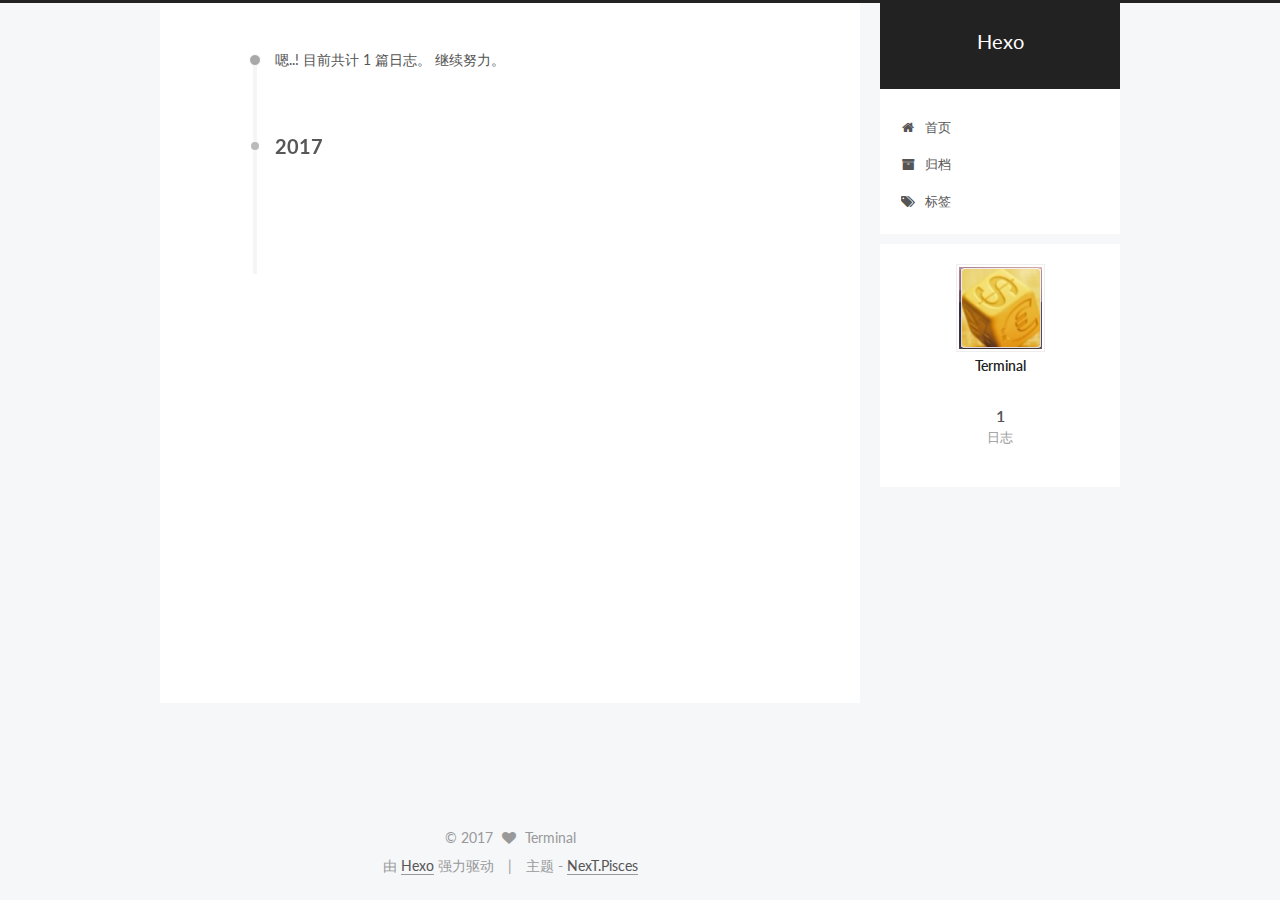
==== commit 6a633ec6: "Site updated: 2017-01-31 16:12:44" ====
--- a/archives/index.html
+++ b/archives/index.html
@@ -131,6 +131,25 @@
   
 
 
+<script>
+  (function(i,s,o,g,r,a,m){i['GoogleAnalyticsObject']=r;i[r]=i[r]||function(){
+            (i[r].q=i[r].q||[]).push(arguments)},i[r].l=1*new Date();a=s.createElement(o),
+          m=s.getElementsByTagName(o)[0];a.async=1;a.src=g;m.parentNode.insertBefore(a,m)
+  })(window,document,'script','//www.google-analytics.com/analytics.js','ga');
+  ga('create', 'UA-91175952-1', 'auto');
+  ga('send', 'pageview');
+</script>
+
+
+  <script type="text/javascript">
+    var _hmt = _hmt || [];
+    (function() {
+      var hm = document.createElement("script");
+      hm.src = "https://hm.baidu.com/hm.js?d7a32715e5d2f1ee0882bb03abc0c056";
+      var s = document.getElementsByTagName("script")[0];
+      s.parentNode.insertBefore(hm, s);
+    })();
+  </script>
 
 
 
@@ -477,38 +496,154 @@
 
   
 
-
-
-  
-
-
-
-
-	
-
-
-
-
-
-  
-
-
-
-
-
-  
-
-  
-
-
-
-
-  
-  
-
-  
-
-  
+  
+    
+  
+
+  <script type="text/javascript">
+    var duoshuoQuery = {short_name:"jmagenif"};
+    (function() {
+      var ds = document.createElement('script');
+      ds.type = 'text/javascript';ds.async = true;
+      ds.id = 'duoshuo-script';
+      ds.src = (document.location.protocol == 'https:' ? 'https:' : 'http:') + '//static.duoshuo.com/embed.js';
+      ds.charset = 'UTF-8';
+      (document.getElementsByTagName('head')[0]
+      || document.getElementsByTagName('body')[0]).appendChild(ds);
+    })();
+  </script>
+
+  
+    
+    
+    <script src="/lib/ua-parser-js/dist/ua-parser.min.js?v=0.7.9"></script>
+    <script src="/js/src/hook-duoshuo.js"></script>
+  
+
+
+
+
+
+
+
+
+
+
+
+
+  
+  
+
+  
+
+  
+
+  
+  <script src="https://cdn1.lncld.net/static/js/av-core-mini-0.6.1.js"></script>
+  <script>AV.initialize("avMxdnob4rJ43yqTbzV9mxVL-gzGzoHsz", "uoj2wFI5t1AtBP5BKbWfFUC6");</script>
+  <script>
+    function showTime(Counter) {
+      var query = new AV.Query(Counter);
+      var entries = [];
+      var $visitors = $(".leancloud_visitors");
+
+      $visitors.each(function () {
+        entries.push( $(this).attr("id").trim() );
+      });
+
+      query.containedIn('url', entries);
+      query.find()
+        .done(function (results) {
+          var COUNT_CONTAINER_REF = '.leancloud-visitors-count';
+
+          if (results.length === 0) {
+            $visitors.find(COUNT_CONTAINER_REF).text(0);
+            return;
+          }
+
+          for (var i = 0; i < results.length; i++) {
+            var item = results[i];
+            var url = item.get('url');
+            var time = item.get('time');
+            var element = document.getElementById(url);
+
+            $(element).find(COUNT_CONTAINER_REF).text(time);
+          }
+          for(var i = 0; i < entries.length; i++) {
+            var url = entries[i];
+            var element = document.getElementById(url);
+            var countSpan = $(element).find(COUNT_CONTAINER_REF);
+            if( countSpan.text() == '') {
+              countSpan.text(0);
+            }
+          }
+        })
+        .fail(function (object, error) {
+          console.log("Error: " + error.code + " " + error.message);
+        });
+    }
+
+    function addCount(Counter) {
+      var $visitors = $(".leancloud_visitors");
+      var url = $visitors.attr('id').trim();
+      var title = $visitors.attr('data-flag-title').trim();
+      var query = new AV.Query(Counter);
+
+      query.equalTo("url", url);
+      query.find({
+        success: function(results) {
+          if (results.length > 0) {
+            var counter = results[0];
+            counter.fetchWhenSave(true);
+            counter.increment("time");
+            counter.save(null, {
+              success: function(counter) {
+                var $element = $(document.getElementById(url));
+                $element.find('.leancloud-visitors-count').text(counter.get('time'));
+              },
+              error: function(counter, error) {
+                console.log('Failed to save Visitor num, with error message: ' + error.message);
+              }
+            });
+          } else {
+            var newcounter = new Counter();
+            /* Set ACL */
+            var acl = new AV.ACL();
+            acl.setPublicReadAccess(true);
+            acl.setPublicWriteAccess(true);
+            newcounter.setACL(acl);
+            /* End Set ACL */
+            newcounter.set("title", title);
+            newcounter.set("url", url);
+            newcounter.set("time", 1);
+            newcounter.save(null, {
+              success: function(newcounter) {
+                var $element = $(document.getElementById(url));
+                $element.find('.leancloud-visitors-count').text(newcounter.get('time'));
+              },
+              error: function(newcounter, error) {
+                console.log('Failed to create');
+              }
+            });
+          }
+        },
+        error: function(error) {
+          console.log('Error:' + error.code + " " + error.message);
+        }
+      });
+    }
+
+    $(function() {
+      var Counter = AV.Object.extend("Counter");
+      if ($('.leancloud_visitors').length == 1) {
+        addCount(Counter);
+      } else if ($('.post-title-link').length > 1) {
+        showTime(Counter);
+      }
+    });
+  </script>
+
+
 
   
 
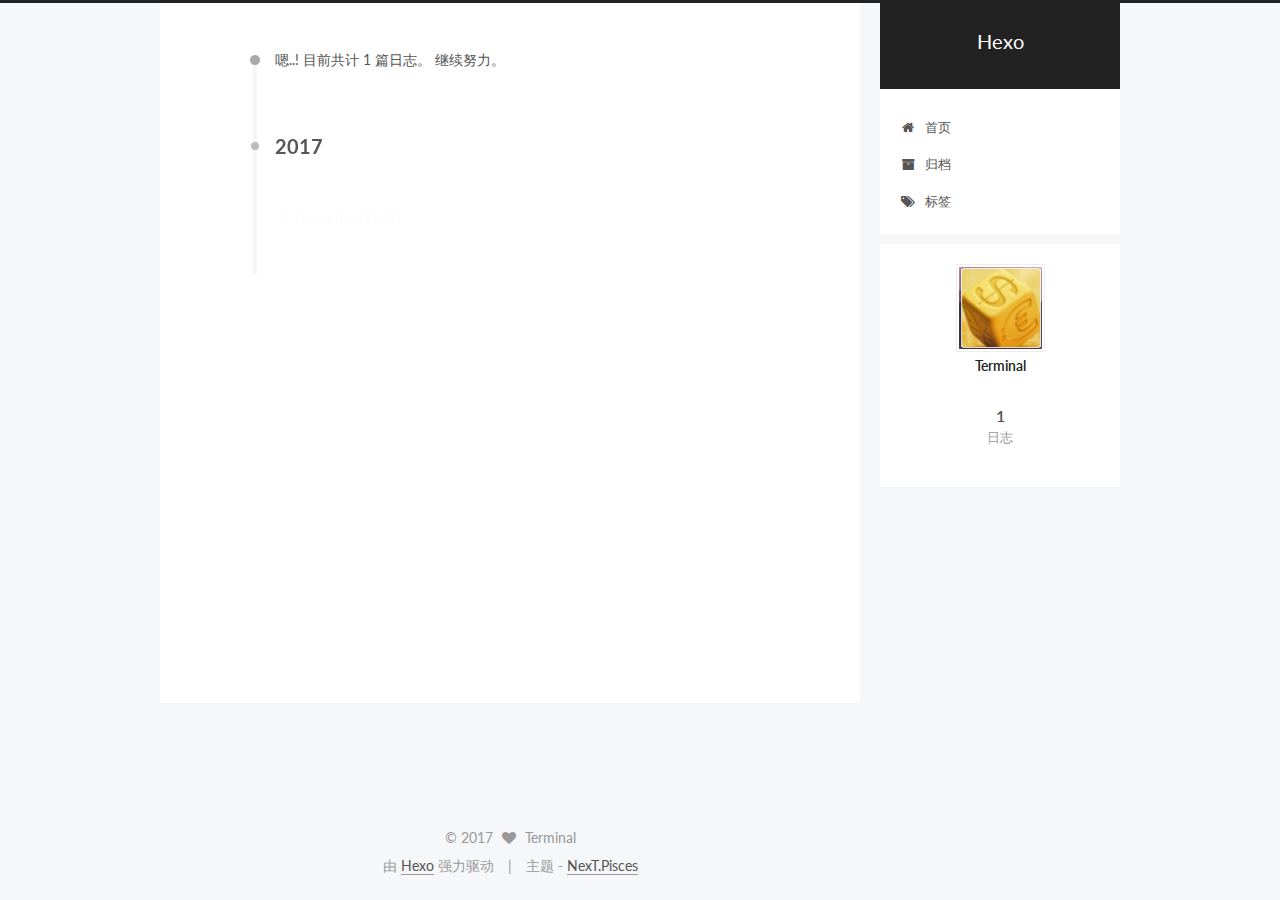
==== commit 9a90c72c: "Site updated: 2017-01-31 16:18:27" ====
--- a/archives/index.html
+++ b/archives/index.html
@@ -288,7 +288,7 @@
 
       <div class="post-meta">
         <time class="post-time" itemprop="dateCreated"
-              datetime="2017-01-31T11:30:12+08:00"
+              datetime="2017-01-31T15:36:37+08:00"
               content="2017-01-31" >
           01-31
         </time>
--- a/css/main.css
+++ b/css/main.css
@@ -1686,7 +1686,7 @@
   width: 4px;
   height: 4px;
   border-radius: 50%;
-  background: #d273ff;
+  background: #fe2e7e;
 }
 .links-of-blogroll {
   font-size: 13px;
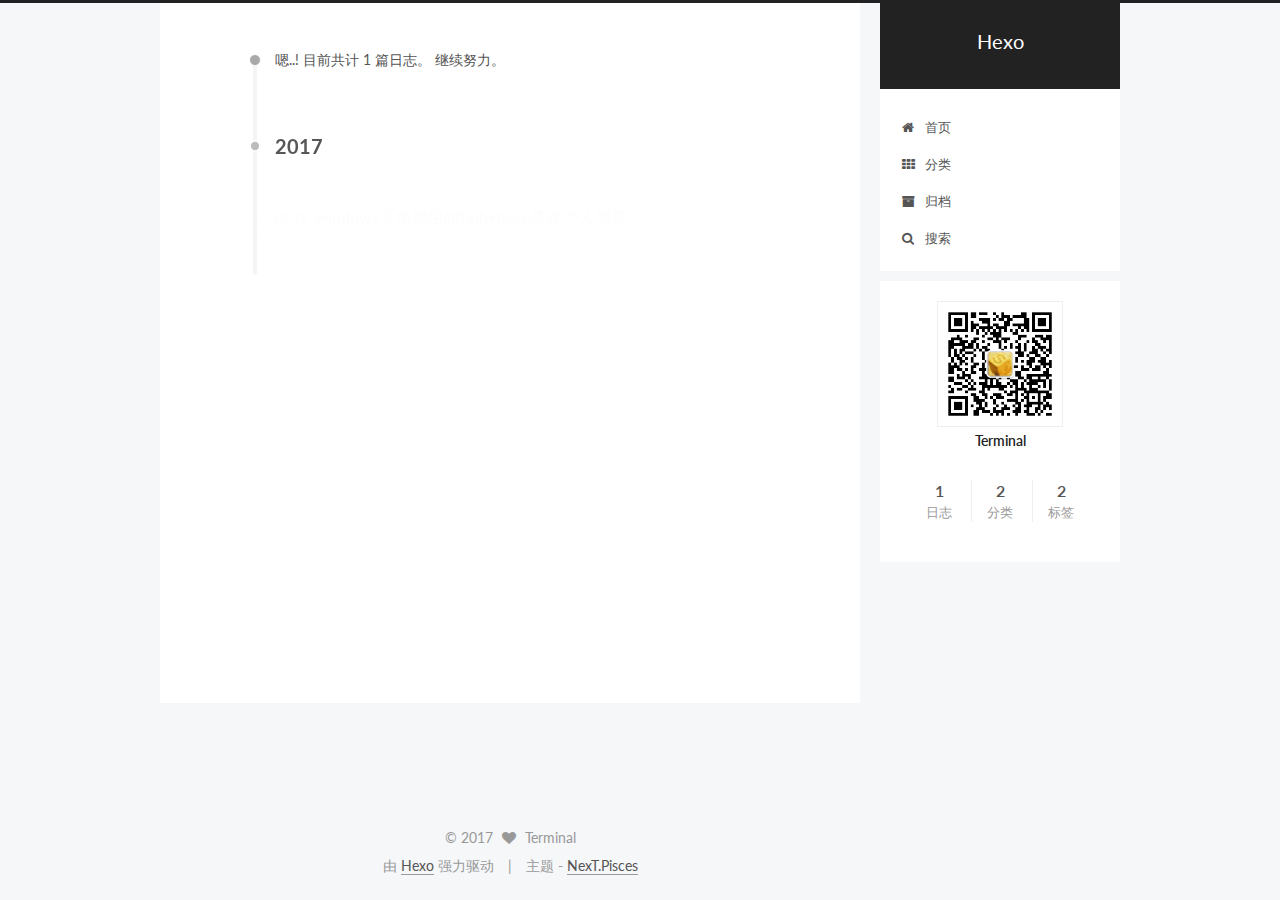
==== commit f8494efd: "Site updated: 2017-02-01 14:11:06" ====
--- a/archives/index.html
+++ b/archives/index.html
@@ -207,6 +207,16 @@
         </li>
       
         
+        <li class="menu-item menu-item-categories">
+          <a href="/categories" rel="section">
+            
+              <i class="menu-item-icon fa fa-fw fa-th"></i> <br />
+            
+            分类
+          </a>
+        </li>
+      
+        
         <li class="menu-item menu-item-archives">
           <a href="/archives" rel="section">
             
@@ -216,21 +226,34 @@
           </a>
         </li>
       
-        
-        <li class="menu-item menu-item-tags">
-          <a href="/tags" rel="section">
+
+      
+        <li class="menu-item menu-item-search">
+          
+            <a href="javascript:;" class="popup-trigger">
+          
             
-              <i class="menu-item-icon fa fa-fw fa-tags"></i> <br />
+              <i class="menu-item-icon fa fa-search fa-fw"></i> <br />
             
-            标签
+            搜索
           </a>
         </li>
       
-
-      
     </ul>
   
 
+  
+    <div class="site-search">
+      
+  <div class="popup">
+ <span class="search-icon fa fa-search"></span>
+ <input type="text" id="local-search-input">
+ <div id="local-search-result"></div>
+ <span class="popup-btn-close">close</span>
+</div>
+
+
+    </div>
   
 </nav>
 
@@ -278,9 +301,9 @@
 
       <h1 class="post-title">
         
-            <a class="post-title-link" href="/2017/01/31/hello-world/" itemprop="url">
+            <a class="post-title-link" href="/2017/01/31/hello/" itemprop="url">
               
-                <span itemprop="name">Hello World</span>
+                <span itemprop="name">windows下免费用github+hexo搭建个人博客</span>
               
             </a>
         
@@ -288,7 +311,7 @@
 
       <div class="post-meta">
         <time class="post-time" itemprop="dateCreated"
-              datetime="2017-01-31T15:36:37+08:00"
+              datetime="2017-01-31T22:37:23+08:00"
               content="2017-01-31" >
           01-31
         </time>
@@ -352,7 +375,21 @@
           
 
           
-
+            <div class="site-state-item site-state-categories">
+              <a href="/categories">
+                <span class="site-state-item-count">2</span>
+                <span class="site-state-item-name">分类</span>
+              </a>
+            </div>
+          
+
+          
+            <div class="site-state-item site-state-tags">
+              
+                <span class="site-state-item-count">2</span>
+                <span class="site-state-item-name">标签</span>
+              
+            </div>
           
 
         </nav>
@@ -533,6 +570,130 @@
 
   
   
+  <script type="text/javascript">
+    // Popup Window;
+    var isfetched = false;
+    // Search DB path;
+    var search_path = "search.xml";
+    if (search_path.length == 0) {
+      search_path = "search.xml";
+    }
+    var path = "/" + search_path;
+    // monitor main search box;
+
+    function proceedsearch() {
+      $("body").append('<div class="popoverlay">').css('overflow', 'hidden');
+      $('.popup').toggle();
+    }
+    // search function;
+    var searchFunc = function(path, search_id, content_id) {
+      'use strict';
+      $.ajax({
+        url: path,
+        dataType: "xml",
+        async: true,
+        success: function( xmlResponse ) {
+          // get the contents from search data
+          isfetched = true;
+          $('.popup').detach().appendTo('.header-inner');
+          var datas = $( "entry", xmlResponse ).map(function() {
+            return {
+              title: $( "title", this ).text(),
+              content: $("content",this).text(),
+              url: $( "url" , this).text()
+            };
+          }).get();
+          var $input = document.getElementById(search_id);
+          var $resultContent = document.getElementById(content_id);
+          $input.addEventListener('input', function(){
+            var matchcounts = 0;
+            var str='<ul class=\"search-result-list\">';
+            var keywords = this.value.trim().toLowerCase().split(/[\s\-]+/);
+            $resultContent.innerHTML = "";
+            if (this.value.trim().length > 1) {
+              // perform local searching
+              datas.forEach(function(data) {
+                var isMatch = false;
+                var content_index = [];
+                var data_title = data.title.trim().toLowerCase();
+                var data_content = data.content.trim().replace(/<[^>]+>/g,"").toLowerCase();
+                var data_url = decodeURIComponent(data.url);
+                var index_title = -1;
+                var index_content = -1;
+                var first_occur = -1;
+                // only match artiles with not empty titles and contents
+                if(data_title != '') {
+                  keywords.forEach(function(keyword, i) {
+                    index_title = data_title.indexOf(keyword);
+                    index_content = data_content.indexOf(keyword);
+                    if( index_title >= 0 || index_content >= 0 ){
+                      isMatch = true;
+                      if (i == 0) {
+                        first_occur = index_content;
+                      }
+                    }
+
+                  });
+                }
+                // show search results
+                if (isMatch) {
+                  matchcounts += 1;
+                  str += "<li><a href='"+ data_url +"' class='search-result-title'>"+ data_title +"</a>";
+                  var content = data.content.trim().replace(/<[^>]+>/g,"");
+                  if (first_occur >= 0) {
+                    // cut out 100 characters
+                    var start = first_occur - 20;
+                    var end = first_occur + 80;
+                    if(start < 0){
+                      start = 0;
+                    }
+                    if(start == 0){
+                      end = 50;
+                    }
+                    if(end > content.length){
+                      end = content.length;
+                    }
+                    var match_content = content.substring(start, end);
+                    // highlight all keywords
+                    keywords.forEach(function(keyword){
+                      var regS = new RegExp(keyword, "gi");
+                      match_content = match_content.replace(regS, "<b class=\"search-keyword\">"+keyword+"</b>");
+                    });
+
+                    str += "<p class=\"search-result\">" + match_content +"...</p>"
+                  }
+                  str += "</li>";
+                }
+              })};
+            str += "</ul>";
+            if (matchcounts == 0) { str = '<div id="no-result"><i class="fa fa-frown-o fa-5x" /></div>' }
+            if (keywords == "") { str = '<div id="no-result"><i class="fa fa-search fa-5x" /></div>' }
+            $resultContent.innerHTML = str;
+          });
+          proceedsearch();
+        }
+      });}
+
+    // handle and trigger popup window;
+    $('.popup-trigger').click(function(e) {
+      e.stopPropagation();
+      if (isfetched == false) {
+        searchFunc(path, 'local-search-input', 'local-search-result');
+      } else {
+        proceedsearch();
+      };
+    });
+
+    $('.popup-btn-close').click(function(e){
+      $('.popup').hide();
+      $(".popoverlay").remove();
+      $('body').css('overflow', '');
+    });
+    $('.popup').click(function(e){
+      e.stopPropagation();
+    });
+  </script>
+
 
   
 
--- a/css/main.css
+++ b/css/main.css
@@ -1686,7 +1686,7 @@
   width: 4px;
   height: 4px;
   border-radius: 50%;
-  background: #fe2e7e;
+  background: #cf6b90;
 }
 .links-of-blogroll {
   font-size: 13px;
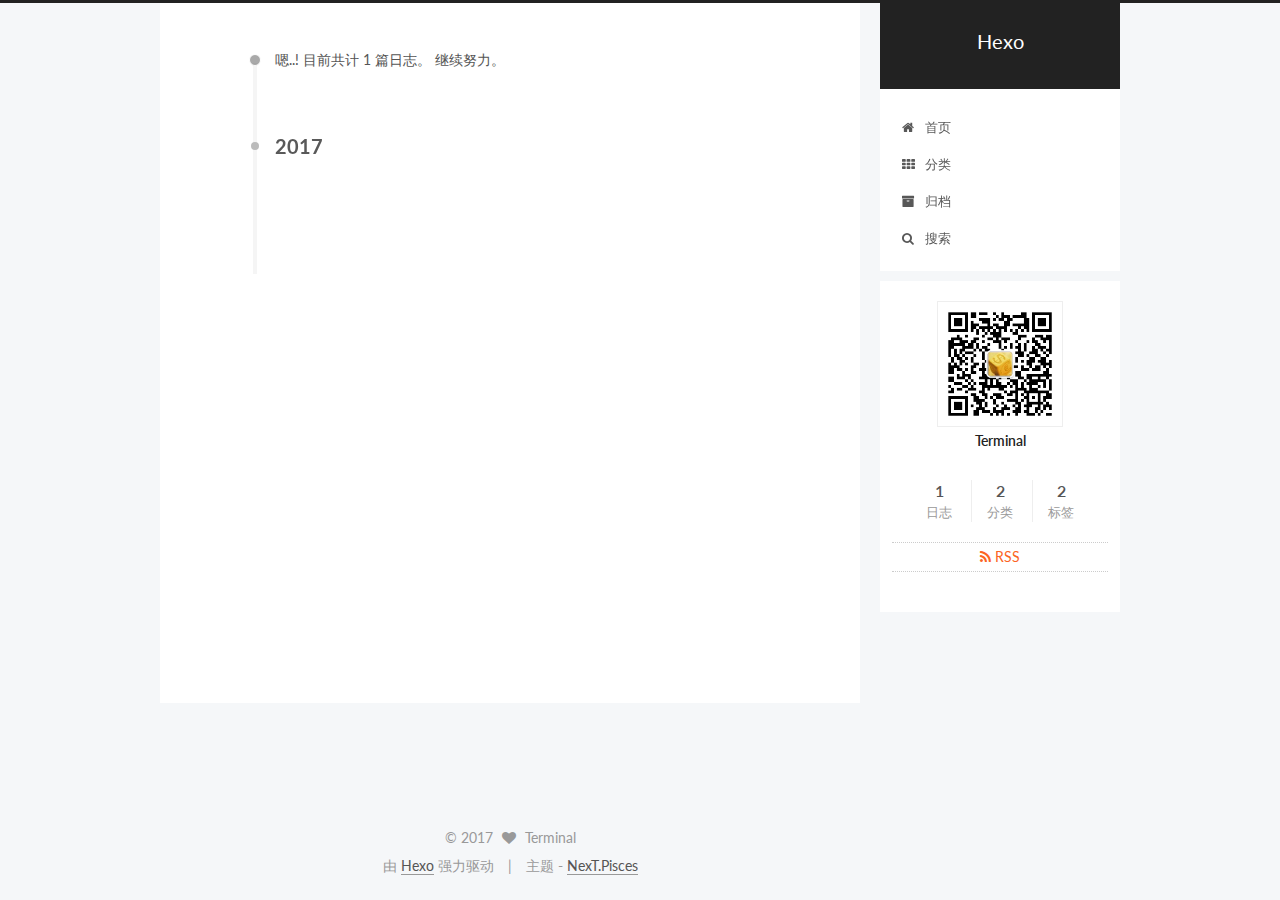
==== commit 299c3b3a: "Site updated: 2017-02-01 14:46:24" ====
--- a/archives/index.html
+++ b/archives/index.html
@@ -73,6 +73,8 @@
 
 
 
+
+  <link rel="alternate" href="/atom.xml" title="Hexo" type="application/atom+xml" />
 
 
 
@@ -358,7 +360,7 @@
       <section class="site-overview sidebar-panel sidebar-panel-active">
         <div class="site-author motion-element" itemprop="author" itemscope itemtype="http://schema.org/Person">
           <img class="site-author-image" itemprop="image"
-               src="/images/avatar.jpg"
+               src="/images/avatar.png"
                alt="Terminal" />
           <p class="site-author-name" itemprop="name">Terminal</p>
           <p class="site-description motion-element" itemprop="description"></p>
@@ -394,6 +396,13 @@
 
         </nav>
 
+        
+          <div class="feed-link motion-element">
+            <a href="/atom.xml" rel="alternate">
+              <i class="fa fa-rss"></i>
+              RSS
+            </a>
+          </div>
         
 
         <div class="links-of-author motion-element">
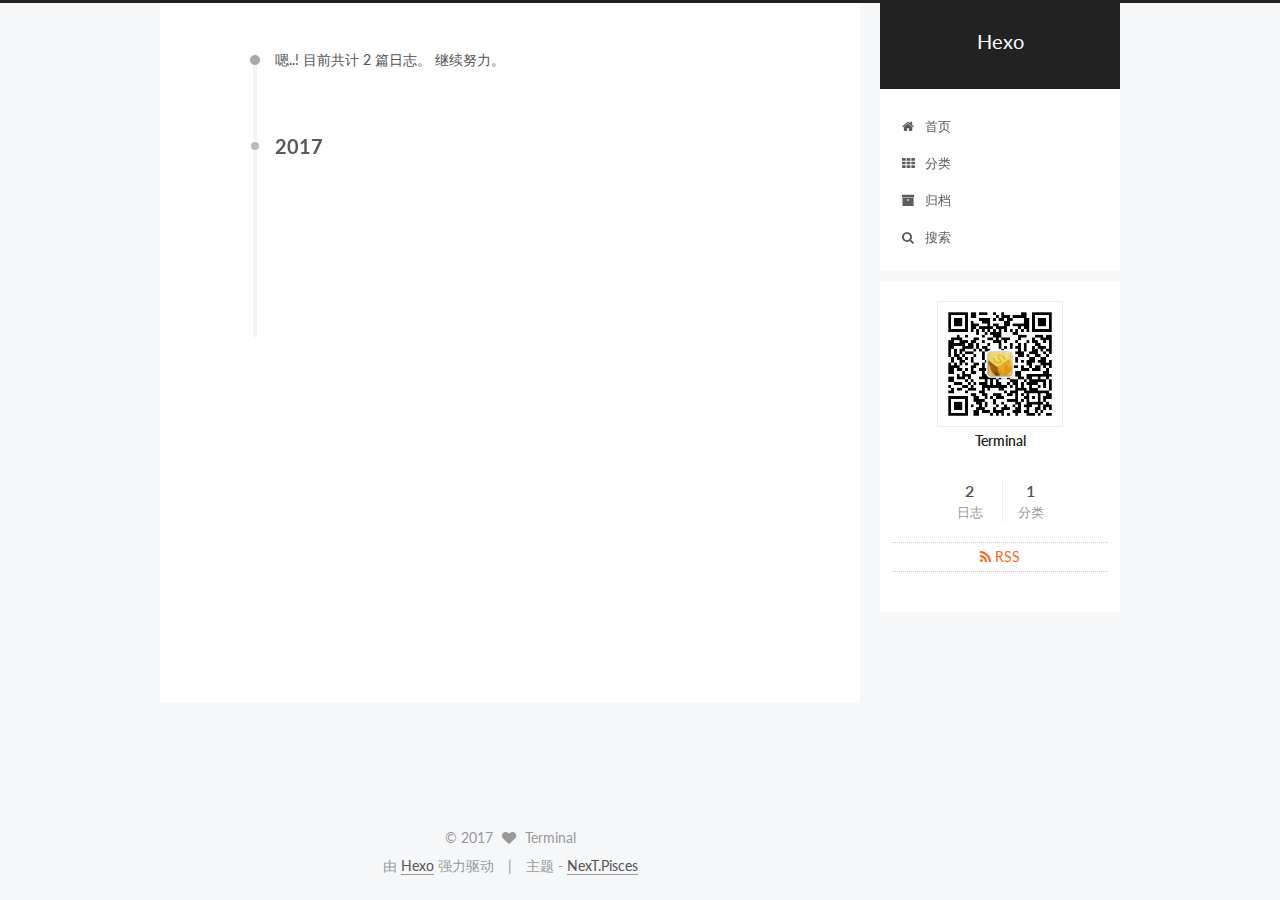
==== commit 3905f68b: "Site updated: 2017-02-01 19:41:42" ====
--- a/archives/index.html
+++ b/archives/index.html
@@ -279,7 +279,7 @@
       
         
       
-      嗯..! 目前共计 1 篇日志。 继续努力。
+      嗯..! 目前共计 2 篇日志。 继续努力。
     </span>
 
     
@@ -293,6 +293,43 @@
         <div class="collection-title">
           <h2 class="archive-year motion-element" id="archive-year-2017">2017</h2>
         </div>
+      
+      
+
+      
+
+  <article class="post post-type-normal" itemscope itemtype="http://schema.org/Article">
+    <header class="post-header">
+
+      <h1 class="post-title">
+        
+            <a class="post-title-link" href="/2017/02/01/hexo2/" itemprop="url">
+              
+                <span itemprop="name">hexo博客其他配置</span>
+              
+            </a>
+        
+      </h1>
+
+      <div class="post-meta">
+        <time class="post-time" itemprop="dateCreated"
+              datetime="2017-02-01T15:03:25+08:00"
+              content="2017-02-01" >
+          02-01
+        </time>
+      </div>
+
+    </header>
+  </article>
+
+
+
+    
+
+      
+      
+      
+
       
       
 
@@ -370,7 +407,7 @@
           
             <div class="site-state-item site-state-posts">
               <a href="/archives">
-                <span class="site-state-item-count">1</span>
+                <span class="site-state-item-count">2</span>
                 <span class="site-state-item-name">日志</span>
               </a>
             </div>
@@ -379,19 +416,12 @@
           
             <div class="site-state-item site-state-categories">
               <a href="/categories">
-                <span class="site-state-item-count">2</span>
+                <span class="site-state-item-count">1</span>
                 <span class="site-state-item-name">分类</span>
               </a>
             </div>
           
 
-          
-            <div class="site-state-item site-state-tags">
-              
-                <span class="site-state-item-count">2</span>
-                <span class="site-state-item-name">标签</span>
-              
-            </div>
           
 
         </nav>
--- a/css/main.css
+++ b/css/main.css
@@ -1686,7 +1686,7 @@
   width: 4px;
   height: 4px;
   border-radius: 50%;
-  background: #cf6b90;
+  background: #fff;
 }
 .links-of-blogroll {
   font-size: 13px;
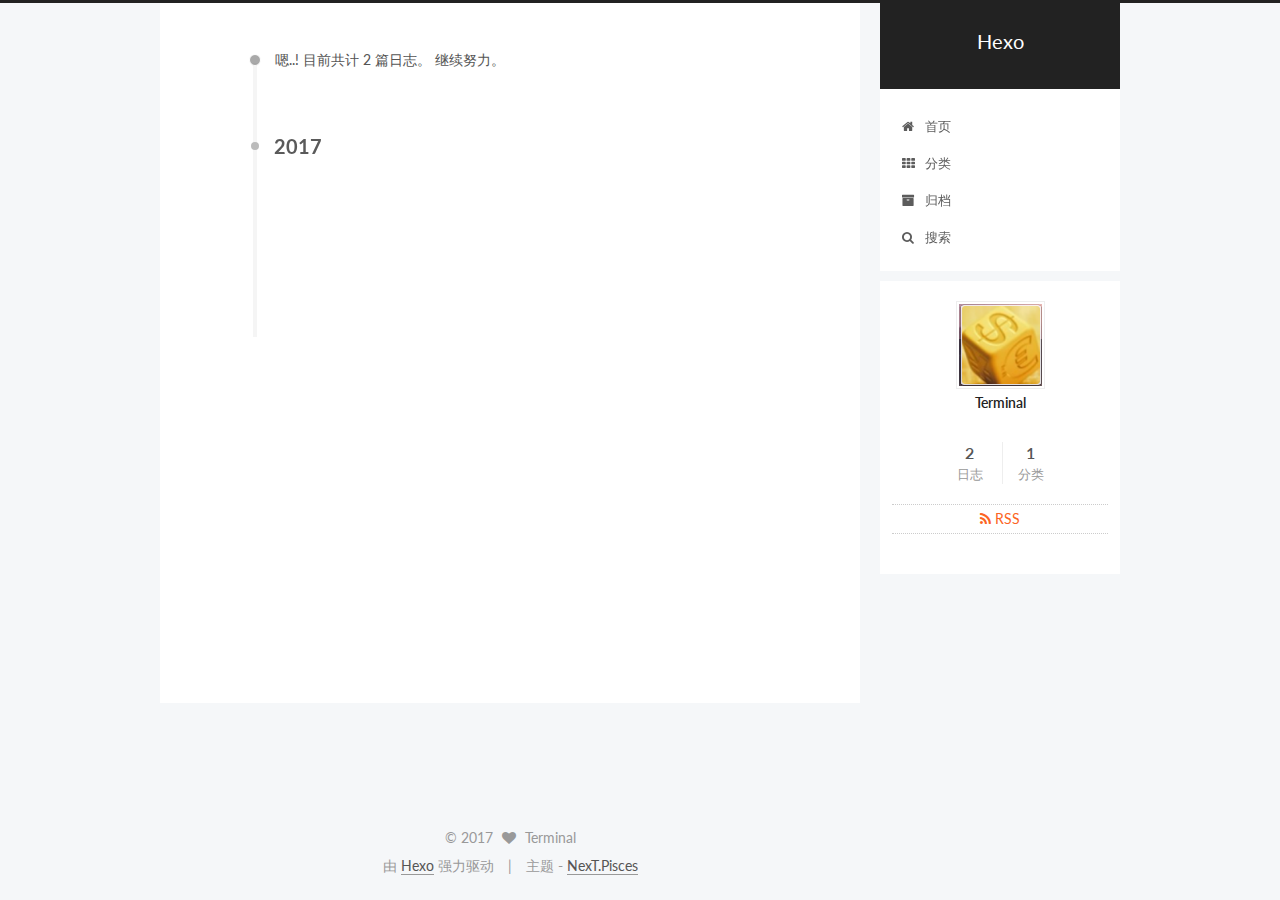
==== commit c44561a3: "Site updated: 2017-02-02 09:50:08" ====
--- a/archives/index.html
+++ b/archives/index.html
@@ -88,7 +88,7 @@
 
 <meta property="og:type" content="website">
 <meta property="og:title" content="Hexo">
-<meta property="og:url" content="http://jmagenif.github.io/archives/index.html">
+<meta property="og:url" content="http://duwei123.top/archives/index.html">
 <meta property="og:site_name" content="Hexo">
 <meta name="twitter:card" content="summary">
 <meta name="twitter:title" content="Hexo">
@@ -119,7 +119,7 @@
 
 
 
-  <link rel="canonical" href="http://jmagenif.github.io/archives/"/>
+  <link rel="canonical" href="http://duwei123.top/archives/"/>
 
 
 
@@ -397,7 +397,7 @@
       <section class="site-overview sidebar-panel sidebar-panel-active">
         <div class="site-author motion-element" itemprop="author" itemscope itemtype="http://schema.org/Person">
           <img class="site-author-image" itemprop="image"
-               src="/images/avatar.png"
+               src="/images/avatar.jpg"
                alt="Terminal" />
           <p class="site-author-name" itemprop="name">Terminal</p>
           <p class="site-description motion-element" itemprop="description"></p>
--- a/css/main.css
+++ b/css/main.css
@@ -1686,7 +1686,7 @@
   width: 4px;
   height: 4px;
   border-radius: 50%;
-  background: #fff;
+  background: #cb85e4;
 }
 .links-of-blogroll {
   font-size: 13px;
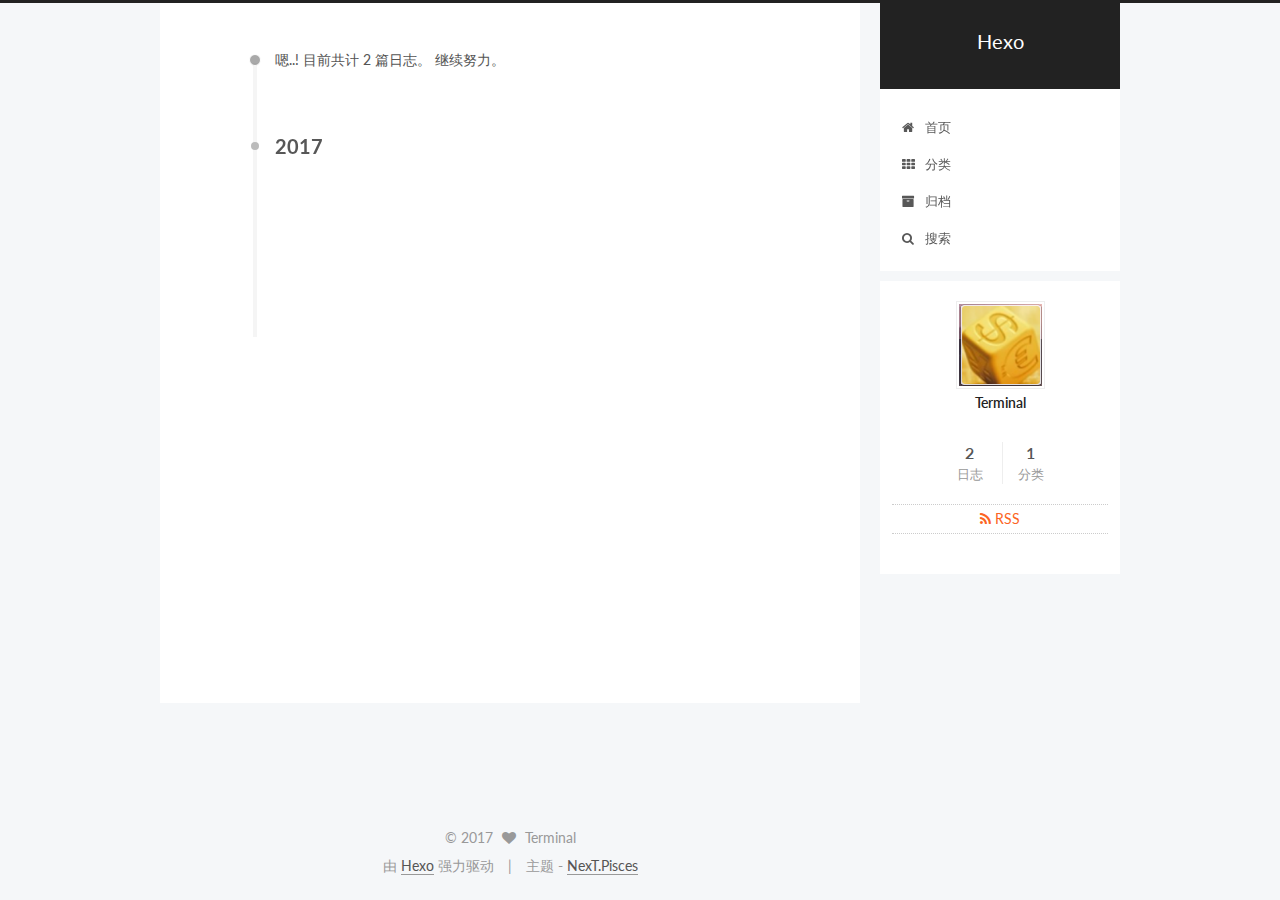
==== commit 7f0f6c44: "Site updated: 2017-02-02 09:52:26" ====
--- a/archives/index.html
+++ b/archives/index.html
@@ -846,6 +846,21 @@
 
 
   
+<script>
+(function(){
+    var bp = document.createElement('script');
+    var curProtocol = window.location.protocol.split(':')[0];
+    if (curProtocol === 'https') {
+        bp.src = 'https://zz.bdstatic.com/linksubmit/push.js';        
+    }
+    else {
+        bp.src = 'http://push.zhanzhang.baidu.com/push.js';
+    }
+    var s = document.getElementsByTagName("script")[0];
+    s.parentNode.insertBefore(bp, s);
+})();
+</script>
+
 
   
 
--- a/css/main.css
+++ b/css/main.css
@@ -1686,7 +1686,7 @@
   width: 4px;
   height: 4px;
   border-radius: 50%;
-  background: #cb85e4;
+  background: #a165a3;
 }
 .links-of-blogroll {
   font-size: 13px;
